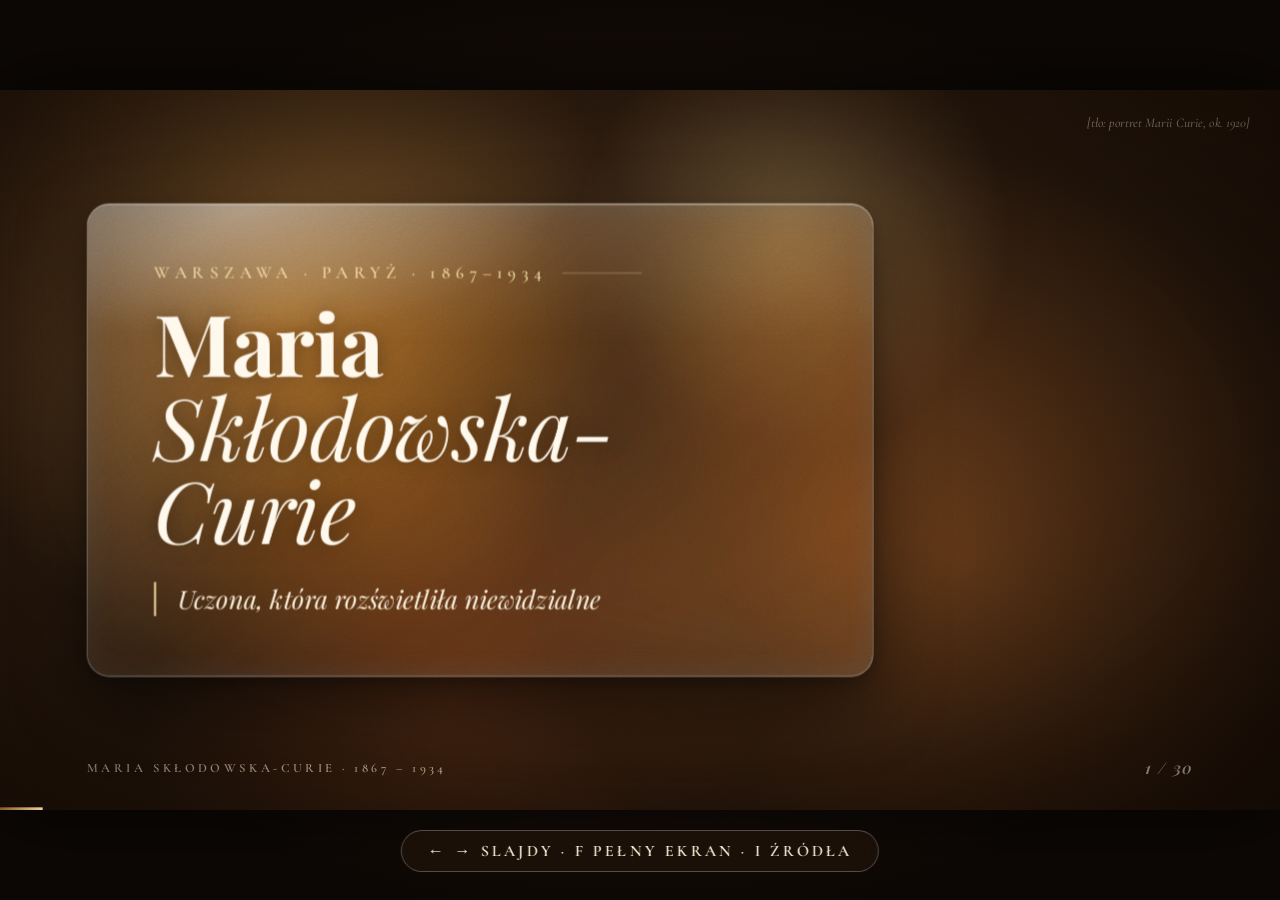
==== prezentacja-curie/index.html @ 9f30198e "Add Maria Skłodowska-Curie HTML presentation 30-slide 16:9 slideshow (archival sepia + liquid glass)" ====
<!doctype html>
<html lang="pl">
<head>
<meta charset="utf-8">
<meta name="viewport" content="width=device-width, initial-scale=1">
<title>Maria Skłodowska-Curie</title>
<link rel="stylesheet" href="fonts/fonts.css">
<style>
:root{
  --paper:#ecdfc2; --paper2:#e2cfa8; --ink:#33200f; --ink2:#5a3a1e; --sepia:#8a5a2b;
  --gold:#c99a4e; --gold-l:#ecd29b; --cream:#fbf3e2; --night:#140d07;
  --glow:#a9dcff;
  --serif-d:'Playfair Display', Georgia, 'Times New Roman', serif;
  --serif-t:'Cormorant Garamond', Garamond, Georgia, serif;
  --ease:cubic-bezier(.22,.7,.18,1);
}
*{box-sizing:border-box;margin:0;padding:0}
html,body{height:100%;background:var(--night);overflow:hidden;color:var(--ink)}
body{font-family:var(--serif-t);-webkit-font-smoothing:antialiased}

/* ---------- scena 16:9 ---------- */
#deck{position:fixed;inset:0;display:grid;place-items:center;background:
  radial-gradient(ellipse at center,#2a1b0f 0%,#0d0805 75%)}
#stage{position:absolute;left:50%;top:50%;width:1920px;height:1080px;transform-origin:0 0;overflow:hidden;
  background:#1a110a;box-shadow:0 0 120px rgba(0,0,0,.8)}

/* ---------- slajd + przejścia (efekt "wywoływania" zdjęcia) ---------- */
.slide{position:absolute;inset:0;opacity:0;visibility:hidden;
  transform:scale(1.035);filter:blur(10px) sepia(1) brightness(1.25) contrast(.85);
  transition:opacity 1.05s var(--ease),transform 1.6s var(--ease),filter 1.2s var(--ease),visibility 0s linear 1.2s}
.slide.active{opacity:1;visibility:visible;transform:none;filter:none;
  transition:opacity 1.05s var(--ease),transform 1.6s var(--ease),filter 1.2s var(--ease),visibility 0s}
.slide.before{transform:scale(.975)}
.rv{opacity:0;transform:translateY(22px);transition:opacity .9s var(--ease),transform 1.1s var(--ease)}
.slide.active .rv{opacity:1;transform:none;transition-delay:calc(.35s + var(--i,0) * .11s)}

/* ---------- papier (slajdy archiwalne) ---------- */
.paper{background:
  radial-gradient(ellipse 70% 55% at 30% 25%,rgba(255,250,235,.55),transparent 70%),
  radial-gradient(circle at 88% 82%,rgba(125,72,22,.20),transparent 22%),
  radial-gradient(circle at 92% 12%,rgba(125,72,22,.10),transparent 14%),
  radial-gradient(circle at 6% 88%,rgba(125,72,22,.14),transparent 18%),
  linear-gradient(170deg,var(--paper),var(--paper2))}
.paper::before{content:"";position:absolute;inset:0;pointer-events:none;
  background-image:url("data:image/svg+xml,%3Csvg xmlns='http://www.w3.org/2000/svg' width='400' height='400'%3E%3Cfilter id='f'%3E%3CfeTurbulence type='fractalNoise' baseFrequency='.012 .9' numOctaves='3' seed='7'/%3E%3CfeColorMatrix values='0 0 0 0 .35 0 0 0 0 .2 0 0 0 0 .08 0 0 0 .5 0'/%3E%3C/filter%3E%3Crect width='100%25' height='100%25' filter='url(%23f)'/%3E%3C/svg%3E");
  opacity:.35;mix-blend-mode:multiply}
.paper::after{content:"";position:absolute;inset:0;pointer-events:none;
  box-shadow:inset 0 0 260px rgba(80,42,10,.55),inset 0 0 60px rgba(80,42,10,.35)}

/* ---------- typografia ---------- */
.kicker{font:600 26px/1 var(--serif-t);letter-spacing:.32em;text-transform:uppercase;color:var(--sepia);
  display:flex;align-items:center;gap:22px;margin-bottom:28px}
.kicker::after{content:"";height:1px;width:120px;background:currentColor;opacity:.55}
h1{font:700 128px/.98 var(--serif-d);letter-spacing:-.01em}
h1 em{font-style:italic;font-weight:400}
h2{font:600 80px/1.04 var(--serif-d);letter-spacing:-.005em;margin-bottom:46px;color:var(--ink)}
h2 em{font-style:italic;font-weight:400;color:var(--ink2)}
ul.pts{list-style:none;display:flex;flex-direction:column;gap:26px}
ul.pts li{font:500 38px/1.28 var(--serif-t);padding-left:58px;position:relative;color:var(--ink)}
ul.pts li::before{content:"";position:absolute;left:6px;top:.52em;width:14px;height:14px;transform:rotate(45deg);
  border:2px solid var(--gold);background:rgba(201,154,78,.25)}
ul.pts li b{font-weight:700;color:var(--ink2)}
.quote{font:italic 400 40px/1.35 var(--serif-d);color:var(--ink2);border-left:3px solid var(--gold);padding-left:32px;margin-top:40px}
.quote small{display:block;font:600 22px/1.4 var(--serif-t);letter-spacing:.18em;text-transform:uppercase;font-style:normal;margin-top:14px;opacity:.75}
.year{position:absolute;right:70px;bottom:-60px;font:italic 700 360px/1 var(--serif-d);color:rgba(110,62,20,.075);pointer-events:none;letter-spacing:-.03em}

/* ---------- układy ---------- */
.content{position:absolute;inset:110px 130px 140px 130px;display:grid;grid-template-columns:1.08fr .92fr;gap:100px;align-items:center}
.content.rev{grid-template-columns:.92fr 1.08fr}
.content.rev>.txt{order:2}
.content.center{grid-template-columns:1fr;justify-items:center;text-align:center}
.txt{position:relative;z-index:2}

/* ---------- archiwalna fotografia ---------- */
.photo{position:relative;justify-self:center;width:100%;max-width:530px;rotate:var(--r,-2deg);z-index:1}
.photo.wide{max-width:800px}
.photo .mat{position:absolute;inset:-26px -26px -86px -26px;background:linear-gradient(160deg,#f4ead2,#e3d0a6);
  filter:url(#rough);box-shadow:0 30px 60px rgba(40,20,5,.45),0 6px 14px rgba(40,20,5,.3)}
.photo .mat::after{content:"";position:absolute;inset:0;box-shadow:inset 0 0 40px rgba(120,70,25,.45);
  background:radial-gradient(circle at 80% 90%,rgba(130,80,30,.25),transparent 25%),radial-gradient(circle at 12% 8%,rgba(130,80,30,.18),transparent 18%)}
.photo .media{position:relative;aspect-ratio:4/5;overflow:hidden;background:#3b2a1b;
  box-shadow:inset 0 0 0 1px rgba(40,20,5,.5)}
.photo.wide .media{aspect-ratio:16/10}
.photo .media::after{content:"";position:absolute;inset:0;pointer-events:none;z-index:3;
  box-shadow:inset 0 0 70px rgba(30,15,3,.65);
  background:radial-gradient(ellipse at center,transparent 55%,rgba(40,20,5,.35))}
.photo figcaption{position:absolute;left:0;right:0;bottom:-70px;text-align:center;
  font:italic 500 26px/1.2 var(--serif-t);color:#5a3a1e}
.photo figcaption small{display:block;font:500 15px/1.3 var(--serif-t);font-style:normal;letter-spacing:.08em;opacity:.7;margin-top:4px}
.photo .corner{position:absolute;width:62px;height:62px;z-index:4;background:linear-gradient(135deg,#2a1a0e 50%,transparent 50%);opacity:.92;filter:drop-shadow(1px 2px 2px rgba(0,0,0,.4))}
.photo .corner.tl{left:-14px;top:-14px}
.photo .corner.br{right:-14px;bottom:-14px;transform:rotate(180deg)}
.photo .tape{position:absolute;top:-44px;left:50%;width:170px;height:46px;transform:translateX(-50%) rotate(3deg);z-index:5;
  background:rgba(235,220,180,.55);box-shadow:0 2px 6px rgba(0,0,0,.15);backdrop-filter:blur(1px)}
img.pic,video.pic{width:100%;height:100%;object-fit:cover;display:block;filter:sepia(.75) contrast(1.06) brightness(.94) saturate(.9)}

/* ---------- placeholder ---------- */
.ph{position:absolute;inset:0;display:flex;flex-direction:column;align-items:center;justify-content:center;gap:22px;padding:40px;text-align:center;
  color:#e9d9b6;background:
  repeating-linear-gradient(45deg,rgba(255,240,210,.035) 0 2px,transparent 2px 14px),
  radial-gradient(ellipse at 50% 40%,#5b4129,#2d1e12 80%)}
.ph-ico{width:86px;height:86px;border:1.5px solid rgba(236,210,155,.6);border-radius:50%;display:grid;place-items:center;font:400 38px/1 var(--serif-d);color:var(--gold-l)}
.ph-txt{font:italic 500 30px/1.3 var(--serif-t);max-width:90%}
.ph-sub{font:600 14px/1 var(--serif-t);letter-spacing:.3em;text-transform:uppercase;opacity:.55}

/* ---------- odtwarzacz ---------- */
.playbtn{position:absolute;left:50%;top:50%;transform:translate(-50%,-50%);z-index:6;width:118px;height:118px;border-radius:50%;cursor:pointer;
  border:1.5px solid rgba(255,255,255,.55);background:rgba(255,245,225,.16);backdrop-filter:blur(10px) saturate(130%);-webkit-backdrop-filter:blur(10px) saturate(130%);
  box-shadow:0 12px 40px rgba(0,0,0,.4),inset 0 1px 0 rgba(255,255,255,.55);display:grid;place-items:center;transition:transform .4s var(--ease),opacity .4s}
.playbtn:hover{transform:translate(-50%,-50%) scale(1.07)}
.playbtn svg{width:42px;height:42px;margin-left:8px;fill:#fff8ea}
.playing .playbtn{opacity:0;pointer-events:none}
.vctl{position:absolute;right:16px;bottom:16px;z-index:6;display:flex;gap:10px;opacity:0;transition:opacity .4s}
.media:hover .vctl,.playing .vctl{opacity:1}
.vctl button{font:600 15px/1 var(--serif-t);letter-spacing:.12em;text-transform:uppercase;color:#fff8ea;padding:10px 16px;border-radius:30px;cursor:pointer;
  border:1px solid rgba(255,255,255,.4);background:rgba(30,18,8,.45);backdrop-filter:blur(8px);-webkit-backdrop-filter:blur(8px)}
.filmtag{position:absolute;left:16px;top:14px;z-index:6;font:600 14px/1 var(--serif-t);letter-spacing:.3em;color:rgba(255,245,225,.8);text-transform:uppercase}

/* ---------- slajdy szklane ---------- */
.glass-slide{background:#1b120a}
.bgimg{position:absolute;inset:0;overflow:hidden}
.bgimg img.pic{position:absolute;inset:-3%;width:106%;height:106%;filter:sepia(.85) brightness(.58) contrast(1.12) saturate(.85)}
.slide.active .bgimg img.pic{animation:kb 24s ease-out forwards}
@keyframes kb{from{transform:scale(1.02) translate(0,0)}to{transform:scale(1.12) translate(-1.5%,-1%)}}
.bgimg .ph{background:
  radial-gradient(circle at 22% 30%,rgba(214,150,70,.55),transparent 32%),
  radial-gradient(circle at 75% 65%,rgba(150,85,35,.6),transparent 38%),
  radial-gradient(circle at 62% 20%,rgba(240,200,130,.35),transparent 22%),
  radial-gradient(circle at 35% 85%,rgba(120,60,25,.55),transparent 30%),
  linear-gradient(135deg,#3b2615,#1a0f07)}
.bgimg .ph .ph-txt,.bgimg .ph .ph-ico,.bgimg .ph .ph-sub{display:none}
.bgimg .bgnote{position:absolute;right:46px;top:40px;font:italic 500 20px/1 var(--serif-t);color:rgba(255,240,215,.45);z-index:2}
.bgimg::after{content:"";position:absolute;inset:0;background:radial-gradient(ellipse at 50% 45%,transparent 30%,rgba(10,5,2,.7) 100%)}
.glass{position:relative;border-radius:34px;padding:70px 80px;color:var(--cream);
  background:linear-gradient(140deg,rgba(255,250,238,.20) 0%,rgba(255,238,210,.07) 45%,rgba(255,245,230,.12) 100%);
  backdrop-filter:blur(24px) saturate(150%) brightness(1.05);-webkit-backdrop-filter:blur(24px) saturate(150%) brightness(1.05);
  border:1px solid rgba(255,255,255,.38);
  box-shadow:0 40px 100px rgba(0,0,0,.5),0 8px 24px rgba(0,0,0,.25),inset 0 1px 0 rgba(255,255,255,.6),inset 0 -1px 0 rgba(255,255,255,.12),inset 0 0 50px rgba(255,240,215,.06);
  overflow:hidden}
.glass::before{content:"";position:absolute;inset:0;border-radius:inherit;pointer-events:none;
  background:radial-gradient(ellipse 60% 40% at 18% 0%,rgba(255,255,255,.32),transparent 70%),
             linear-gradient(180deg,rgba(255,255,255,.10),transparent 30%)}
.glass::after{content:"";position:absolute;top:-50%;bottom:-50%;width:30%;left:-60%;pointer-events:none;transform:rotate(18deg);
  background:linear-gradient(90deg,transparent,rgba(255,255,255,.16),transparent)}
.slide.active .glass::after{animation:sheen 2.4s .9s var(--ease) both}
@keyframes sheen{from{left:-60%}to{left:140%}}
.glass>*{position:relative;z-index:1}
.glass h1,.glass h2{color:#fff8ec;text-shadow:0 2px 30px rgba(0,0,0,.35)}
.glass h2 em{color:var(--gold-l)}
.glass .kicker{color:var(--gold-l)}
.glass ul.pts li{color:#fbf1de}
.glass ul.pts li b{color:var(--gold-l)}
.glass ul.pts li::before{border-color:var(--gold-l);background:rgba(236,210,155,.25)}
.glass .quote{color:#fbf1de;border-color:var(--gold-l)}
.glass-wrap{position:absolute;inset:110px 130px 140px 130px;display:flex;align-items:center;gap:70px}
.glass-wrap.center{justify-content:center}
.glass.media-glass{padding:18px;border-radius:30px;flex:0 0 760px}
.glass.media-glass .media{position:relative;aspect-ratio:16/10;border-radius:18px;overflow:hidden;background:#2b1c10}
.glass.media-glass .media .ph{border-radius:18px}

/* tabliczka pierwiastka */
.element{flex:0 0 330px;height:380px;border-radius:30px;display:flex;flex-direction:column;justify-content:space-between;padding:34px 38px;color:#fff8ec}
.element .z{font:600 40px/1 var(--serif-t)}
.element .sym{font:700 170px/1 var(--serif-d);letter-spacing:-.02em}
.element .nm{font:italic 500 38px/1 var(--serif-t)}
.element.ra .sym{color:#e9f6ff;text-shadow:0 0 30px rgba(169,220,255,.85),0 0 80px rgba(120,190,255,.55)}
.element.ra{box-shadow:0 40px 100px rgba(0,0,0,.5),0 0 90px rgba(140,200,255,.25),inset 0 1px 0 rgba(255,255,255,.6)}

/* statystyki (podsumowanie) */
.stats{display:flex;gap:30px;margin-top:50px;justify-content:center}
.stat{padding:30px 40px;border-radius:24px;min-width:260px;text-align:center}
.stat .n{font:700 74px/1 var(--serif-d);color:#fff8ec}
.stat .l{font:500 24px/1.2 var(--serif-t);letter-spacing:.06em;color:var(--gold-l);margin-top:10px}

/* stopka slajdu */
.foot{position:absolute;left:130px;right:130px;bottom:52px;display:flex;justify-content:space-between;align-items:center;z-index:5;
  font:600 19px/1 var(--serif-t);letter-spacing:.28em;text-transform:uppercase;color:rgba(70,40,15,.6)}
.glass-slide .foot{color:rgba(255,240,215,.6)}
.foot .num{font-family:var(--serif-d);letter-spacing:.1em;font-style:italic;text-transform:none;font-size:24px}

/* ---------- warstwy filmowe nad sceną ---------- */
.grain{position:absolute;inset:-60%;pointer-events:none;z-index:50;opacity:.16;mix-blend-mode:overlay;
  background-image:url("data:image/svg+xml,%3Csvg xmlns='http://www.w3.org/2000/svg' width='260' height='260'%3E%3Cfilter id='n'%3E%3CfeTurbulence type='fractalNoise' baseFrequency='.85' numOctaves='3' stitchTiles='stitch'/%3E%3CfeColorMatrix type='saturate' values='0'/%3E%3C/filter%3E%3Crect width='100%25' height='100%25' filter='url(%23n)'/%3E%3C/svg%3E");
  animation:grain .9s steps(6) infinite}
@keyframes grain{0%{transform:translate(0,0)}17%{transform:translate(-4%,3%)}33%{transform:translate(3%,-5%)}50%{transform:translate(-6%,-2%)}67%{transform:translate(5%,4%)}83%{transform:translate(-2%,6%)}100%{transform:translate(0,0)}}
.vignette{position:absolute;inset:0;pointer-events:none;z-index:51;
  background:radial-gradient(ellipse 85% 80% at 50% 50%,transparent 55%,rgba(25,12,3,.55) 100%);animation:flick 6s infinite}
@keyframes flick{0%,100%{opacity:1}47%{opacity:.93}48%{opacity:1}72%{opacity:.96}}
.scratch{position:absolute;top:0;bottom:0;width:1px;z-index:52;pointer-events:none;background:linear-gradient(transparent,rgba(255,245,220,.35),transparent);opacity:0}
.scratch.s1{left:23%;animation:scr 7s 1s infinite}
.scratch.s2{left:71%;animation:scr 9s 4s infinite}
@keyframes scr{0%,90%,100%{opacity:0;transform:translateX(0)}92%{opacity:.7}95%{opacity:.3;transform:translateX(14px)}97%{opacity:.6;transform:translateX(-6px)}}
.progress{position:absolute;left:0;bottom:0;height:4px;z-index:53;background:linear-gradient(90deg,var(--sepia),var(--gold-l));transition:width .9s var(--ease)}

/* ---------- interfejs ---------- */
#ui{position:fixed;right:22px;bottom:20px;z-index:100;display:flex;gap:10px;opacity:0;transition:opacity .5s}
#ui.show{opacity:1}
#ui button{width:48px;height:48px;border-radius:50%;cursor:pointer;color:#fff3dc;font:400 22px/1 var(--serif-d);
  border:1px solid rgba(255,255,255,.3);background:rgba(40,24,10,.45);backdrop-filter:blur(10px);-webkit-backdrop-filter:blur(10px)}
#ui button:hover{background:rgba(120,80,40,.55)}
#hint{position:fixed;left:50%;bottom:28px;transform:translateX(-50%);z-index:100;padding:12px 26px;border-radius:30px;
  font:600 16px/1 var(--serif-t);letter-spacing:.2em;text-transform:uppercase;color:#fff3dc;
  background:rgba(40,24,10,.5);border:1px solid rgba(255,255,255,.25);backdrop-filter:blur(10px);-webkit-backdrop-filter:blur(10px);transition:opacity 1s}
#credits{position:fixed;inset:0;z-index:200;display:none;place-items:center;background:rgba(10,6,3,.7);backdrop-filter:blur(6px)}
#credits.open{display:grid}
#credits .box{width:min(900px,92vw);max-height:84vh;overflow:auto;padding:44px 50px;border-radius:24px;background:var(--paper);color:var(--ink);box-shadow:0 30px 80px rgba(0,0,0,.6)}
#credits h3{font:600 40px/1.1 var(--serif-d);margin-bottom:8px}
#credits p{font:500 19px/1.4 var(--serif-t);margin-bottom:18px;color:var(--ink2)}
#credits li{font:500 18px/1.4 var(--serif-t);margin:0 0 10px 20px}
#credits li.miss{opacity:.6;font-style:italic}
#credits a{color:var(--sepia)}

@media (prefers-reduced-motion:reduce){
  .grain,.vignette,.scratch,.slide.active .bgimg img.pic{animation:none}
  .slide,.rv{transition-duration:.01s!important}
}
</style>
</head>
<body>

<!-- filtr "zniszczonych krawędzi" fotografii -->
<svg width="0" height="0" style="position:absolute" aria-hidden="true">
  <filter id="rough" x="-6%" y="-6%" width="112%" height="112%">
    <feTurbulence type="fractalNoise" baseFrequency=".035" numOctaves="4" seed="11" result="t"/>
    <feDisplacementMap in="SourceGraphic" in2="t" scale="16" xChannelSelector="R" yChannelSelector="G"/>
  </filter>
</svg>

<div id="deck"><div id="stage">

<!-- 1. TYTUŁ (szkło) -->
<section class="slide glass-slide" data-chapter="1867 – 1934">
  <div class="bgimg" data-id="portret_1920" data-desc="portret Marii Curie, ok. 1920"></div>
  <div class="glass-wrap">
    <div class="glass" style="max-width:1180px;padding:90px 100px">
      <div class="kicker">Warszawa · Paryż · 1867–1934</div>
      <h1>Maria<br><em>Skłodowska-Curie</em></h1>
      <p class="quote" style="font-size:38px;margin-top:46px">Uczona, która rozświetliła niewidzialne</p>
    </div>
  </div>
</section>

<!-- 2. KIM BYŁA (szkło) -->
<section class="slide glass-slide" data-chapter="Wprowadzenie">
  <div class="bgimg" data-id="portret_mlody" data-desc="Maria Curie, ok. 1903"></div>
  <div class="glass-wrap">
    <div class="glass" style="max-width:1150px">
      <div class="kicker">Wprowadzenie</div>
      <h2>Kim <em>była?</em></h2>
      <ul class="pts">
        <li>Fizyczka i chemiczka, <b>pionierka badań nad promieniotwórczością</b></li>
        <li>Odkryła dwa pierwiastki: <b>polon i rad</b></li>
        <li>Pierwsza kobieta z Nagrodą Nobla – i jedyna osoba nagrodzona w <b>dwóch różnych naukach ścisłych</b></li>
        <li>Polka z urodzenia i serca, Francuzka z wyboru</li>
      </ul>
    </div>
  </div>
</section>

<!-- 3. WARSZAWA POD ZABORAMI (film) -->
<section class="slide paper" data-chapter="Warszawa">
  <div class="year">1867</div>
  <div class="content">
    <div class="txt">
      <div class="kicker">Rozdział I · Warszawa</div>
      <h2>Warszawa <em>pod zaborami</em></h2>
      <ul class="pts">
        <li>Miasto w zaborze rosyjskim, tuż po klęsce <b>powstania styczniowego</b></li>
        <li>Rusyfikacja szkół: historia Polski i język polski pod zakazem</li>
        <li>Polskie lekcje odbywają się potajemnie – za ich wykrycie grożą surowe kary</li>
      </ul>
    </div>
    <figure class="photo wide" style="--r:1.5deg"><span class="mat"></span>
      <div class="media" data-id="film_warszawa_dawna" data-kind="video" data-desc="Warszawa przełomu XIX i XX wieku – ulice, dorożki, tramwaje konne"></div>
      <span class="corner tl"></span><span class="corner br"></span>
      <figcaption>Warszawa na dawnej taśmie filmowej</figcaption>
    </figure>
  </div>
</section>

<!-- 4. RODZINA -->
<section class="slide paper" data-chapter="Rodzina">
  <div class="content rev">
    <div class="txt">
      <div class="kicker">Dom przy ulicy Freta</div>
      <h2>Rodzina <em>Skłodowskich</em></h2>
      <ul class="pts">
        <li>Ojciec <b>Władysław</b> – nauczyciel matematyki i fizyki</li>
        <li>Matka <b>Bronisława z Boguskich</b> – przełożona pensji dla dziewcząt</li>
        <li>Pięcioro dzieci: Zofia, Józef, Bronisława, Helena i najmłodsza <b>Maria – „Mania”</b></li>
        <li>W domu: książki, przyrządy fizyczne i patriotyzm</li>
      </ul>
    </div>
    <figure class="photo" style="--r:-2.5deg"><span class="mat"></span>
      <div class="media" data-id="rodzina" data-desc="Władysław Skłodowski z córkami"></div>
      <span class="corner tl"></span><span class="corner br"></span>
      <figcaption>Władysław Skłodowski z córkami</figcaption>
    </figure>
  </div>
</section>

<!-- 5. DZIECIŃSTWO I STRATA -->
<section class="slide paper" data-chapter="Dzieciństwo">
  <div class="year">1878</div>
  <div class="content">
    <div class="txt">
      <div class="kicker">Lata dziecięce</div>
      <h2>Dzieciństwo <em>i strata</em></h2>
      <ul class="pts">
        <li><b>1876</b> – na tyfus umiera najstarsza siostra, Zofia</li>
        <li><b>1878</b> – matka umiera na gruźlicę; Maria ma zaledwie 10 lat</li>
        <li>Żałobę przeżywa w milczeniu – oparciem staje się dla niej nauka</li>
      </ul>
    </div>
    <figure class="photo" style="--r:2deg"><span class="mat"></span>
      <div class="media" data-id="matka" data-desc="Bronisława Skłodowska, matka Marii"></div>
      <span class="corner tl"></span><span class="corner br"></span>
      <figcaption>Bronisława Skłodowska z Boguskich</figcaption>
    </figure>
  </div>
</section>

<!-- 6. SZKOŁA -->
<section class="slide paper" data-chapter="Szkoła">
  <div class="year">1883</div>
  <div class="content rev">
    <div class="txt">
      <div class="kicker">Gimnazjum</div>
      <h2>Szkoła <em>i złoty medal</em></h2>
      <ul class="pts">
        <li>Najlepsza uczennica – mimo carskiego nadzoru i lekcji po rosyjsku</li>
        <li><b>1883</b> – kończy gimnazjum ze <b>złotym medalem</b>, mając 15 lat</li>
        <li>Dalej droga zamknięta: Uniwersytet Warszawski nie przyjmuje kobiet</li>
      </ul>
    </div>
    <figure class="photo" style="--r:-1.5deg"><span class="mat"></span><span class="tape"></span>
      <div class="media" data-id="maria_uczennica" data-desc="Maria Skłodowska jako uczennica"></div>
      <figcaption>Maria Skłodowska w latach szkolnych</figcaption>
    </figure>
  </div>
</section>

<!-- 7. UNIWERSYTET LATAJĄCY -->
<section class="slide paper" data-chapter="Uniwersytet Latający">
  <div class="content">
    <div class="txt">
      <div class="kicker">Tajne komplety</div>
      <h2>Uniwersytet <em>Latający</em></h2>
      <ul class="pts">
        <li>Nielegalne kursy w prywatnych mieszkaniach – <b>wciąż w innym miejscu</b></li>
        <li>Maria i Bronisława uczą się, a same uczą robotnice</li>
        <li>Duch pozytywizmu: praca u podstaw i wiara w naukę</li>
      </ul>
    </div>
    <figure class="photo wide" style="--r:1.8deg"><span class="mat"></span>
      <div class="media" data-id="warszawa_kamienice" data-desc="kamienice Starego Miasta w Warszawie, XIX w."></div>
      <span class="corner tl"></span><span class="corner br"></span>
      <figcaption>Stara Warszawa</figcaption>
    </figure>
  </div>
</section>

<!-- 8. GUWERNANTKA -->
<section class="slide paper" data-chapter="Szczuki">
  <div class="year">1886</div>
  <div class="content rev">
    <div class="txt">
      <div class="kicker">Lata 1886–1889</div>
      <h2>Praca <em>guwernantki</em></h2>
      <ul class="pts">
        <li>Guwernantka u Żorawskich w <b>Szczukach</b> pod Przasnyszem</li>
        <li>Nocami sama uczy się fizyki, chemii i matematyki</li>
        <li>Potajemnie uczy wiejskie dzieci czytać po polsku</li>
        <li>Miłość do Kazimierza Żorawskiego – jego rodzina nie zgadza się na ślub</li>
      </ul>
    </div>
    <figure class="photo" style="--r:2.2deg"><span class="mat"></span>
      <div class="media" data-id="szczuki" data-desc="dwór w Szczukach"></div>
      <span class="corner tl"></span><span class="corner br"></span>
      <figcaption>Dwór w Szczukach</figcaption>
    </figure>
  </div>
</section>

<!-- 9. SIOSTRZANY PAKT -->
<section class="slide paper" data-chapter="Bronisława">
  <div class="content">
    <div class="txt">
      <div class="kicker">Umowa sióstr</div>
      <h2>Siostrzany <em>pakt</em></h2>
      <ul class="pts">
        <li>Maria zarabia i opłaca studia medyczne <b>Bronisławy w Paryżu</b></li>
        <li>Potem Bronia pomoże jej – i dotrzymuje słowa</li>
        <li>Pierwsze doświadczenia w laboratorium <b>Muzeum Przemysłu i Rolnictwa</b> w Warszawie</li>
      </ul>
    </div>
    <figure class="photo" style="--r:-2deg"><span class="mat"></span>
      <div class="media" data-id="bronislawa" data-desc="Bronisława Dłuska, siostra Marii"></div>
      <span class="corner tl"></span><span class="corner br"></span>
      <figcaption>Bronisława Dłuska z Skłodowskich</figcaption>
    </figure>
  </div>
</section>

<!-- 10. PARYŻ 1891 (film) -->
<section class="slide paper" data-chapter="Paryż">
  <div class="year">1891</div>
  <div class="content rev">
    <div class="txt">
      <div class="kicker">Rozdział II · Paryż</div>
      <h2>Wyjazd <em>do Paryża</em></h2>
      <ul class="pts">
        <li><b>Listopad 1891</b> – 24-letnia Maria przyjeżdża do Paryża</li>
        <li>Zapisuje się na Sorbonę jako „Marie Sklodowska”</li>
        <li>Mieszka w zimnej mansardzie w Dzielnicy Łacińskiej, często o chlebie i herbacie</li>
      </ul>
    </div>
    <figure class="photo wide" style="--r:-1.4deg"><span class="mat"></span>
      <div class="media" data-id="film_paryz_lumiere" data-kind="video" data-desc="Paryż lat 90. XIX wieku – filmy braci Lumière"></div>
      <span class="corner tl"></span><span class="corner br"></span>
      <figcaption>Paryż oczami braci Lumière</figcaption>
    </figure>
  </div>
</section>

<!-- 11. SORBONA (film) -->
<section class="slide paper" data-chapter="Sorbona">
  <div class="content">
    <div class="txt">
      <div class="kicker">Wydział Nauk</div>
      <h2>Studia <em>na Sorbonie</em></h2>
      <ul class="pts">
        <li>Jedna z nielicznych kobiet na wydziale nauk ścisłych</li>
        <li><b>1893</b> – licencjat z fizyki, pierwsza na liście</li>
        <li><b>1894</b> – licencjat z matematyki, druga</li>
        <li>Naukę ułatwia jej <b>stypendium Aleksandrowiczów</b></li>
      </ul>
    </div>
    <figure class="photo wide" style="--r:1.6deg"><span class="mat"></span>
      <div class="media" data-id="film_paryz_1900" data-kind="video" data-desc="Paryż około 1900 roku – ulice, Wystawa Światowa"></div>
      <span class="corner tl"></span><span class="corner br"></span>
      <figcaption>Paryż na przełomie wieków</figcaption>
    </figure>
  </div>
</section>

<!-- 12. PIOTR CURIE -->
<section class="slide paper" data-chapter="Piotr">
  <div class="year">1894</div>
  <div class="content rev">
    <div class="txt">
      <div class="kicker">Spotkanie</div>
      <h2>Piotr <em>Curie</em></h2>
      <ul class="pts">
        <li>Poznają się wiosną 1894 – Maria szuka miejsca do badań nad magnetyzmem stali</li>
        <li>Piotr: fizyk, współodkrywca <b>piezoelektryczności</b></li>
      </ul>
      <p class="quote rv">„Byłoby rzeczą piękną przejść razem życie, zahipnotyzowani naszymi marzeniami”<small>z listu Piotra do Marii</small></p>
    </div>
    <figure class="photo" style="--r:-2deg"><span class="mat"></span>
      <div class="media" data-id="piotr" data-desc="portret Piotra Curie"></div>
      <span class="corner tl"></span><span class="corner br"></span>
      <figcaption>Piotr Curie (1859–1906)</figcaption>
    </figure>
  </div>
</section>

<!-- 13. ŚLUB -->
<section class="slide paper" data-chapter="Ślub">
  <div class="year">1895</div>
  <div class="content">
    <div class="txt">
      <div class="kicker">26 lipca 1895</div>
      <h2>Ślub <em>w Sceaux</em></h2>
      <ul class="pts">
        <li>Skromny ślub cywilny – bez obrączek i białej sukni</li>
        <li>Granatowa suknia posłuży potem jako strój do laboratorium</li>
        <li>Podróż poślubna <b>na rowerach</b> po Francji</li>
        <li><b>1897</b> – na świat przychodzi córka Irène</li>
      </ul>
    </div>
    <figure class="photo wide" style="--r:2deg"><span class="mat"></span>
      <div class="media" data-id="slub_rowery" data-desc="Maria i Piotr Curie z rowerami, 1895"></div>
      <span class="corner tl"></span><span class="corner br"></span>
      <figcaption>Maria i Piotr z rowerami</figcaption>
    </figure>
  </div>
</section>

<!-- 14. PROMIENIE -->
<section class="slide paper" data-chapter="Promienie">
  <div class="year">1896</div>
  <div class="content rev">
    <div class="txt">
      <div class="kicker">Rozdział III · Odkrycia</div>
      <h2>Tajemnicze <em>promienie</em></h2>
      <ul class="pts">
        <li><b>1895</b> Röntgen odkrywa promienie X, <b>1896</b> Becquerel – promieniowanie uranu</li>
        <li>Maria wybiera ten temat na doktorat</li>
        <li>Mierzy słabe prądy <b>elektrometrem braci Curie</b></li>
        <li>Wniosek: promieniowanie to właściwość samych atomów</li>
      </ul>
    </div>
    <figure class="photo" style="--r:-1.6deg"><span class="mat"></span>
      <div class="media" data-id="elektrometr" data-desc="elektrometr i kryształ piezoelektryczny Curie"></div>
      <span class="corner tl"></span><span class="corner br"></span>
      <figcaption>Aparatura pomiarowa Curie</figcaption>
    </figure>
  </div>
</section>

<!-- 15. SZOPA (film) -->
<section class="slide paper" data-chapter="Laboratorium">
  <div class="content">
    <div class="txt">
      <div class="kicker">Rue Lhomond, Paryż</div>
      <h2>Laboratorium <em>w szopie</em></h2>
      <ul class="pts">
        <li>Nieszczelna szopa przy Szkole Fizyki i Chemii Przemysłowej</li>
        <li>Zimą temperatura w środku spada do ok. 6°C</li>
        <li>Ręczna przeróbka ton <b>blendy smolistej</b> z Joachimsthalu</li>
      </ul>
      <p class="quote rv" style="font-size:32px">„Mieszałam wrzącą masę żelaznym prętem niemal mojego wzrostu”<small>Maria Curie, wspomnienia</small></p>
    </div>
    <figure class="photo wide" style="--r:1.4deg"><span class="mat"></span>
      <div class="media" data-id="film_laboratorium" data-kind="video" data-desc="dawne laboratorium chemiczne – praca przy aparaturze"></div>
      <span class="corner tl"></span><span class="corner br"></span>
      <figcaption>Dawne laboratorium chemiczne</figcaption>
    </figure>
  </div>
</section>

<!-- 16. POLON (szkło) -->
<section class="slide glass-slide" data-chapter="Polon">
  <div class="bgimg" data-id="laboratorium_curie" data-desc="Maria i Piotr Curie w laboratorium"></div>
  <div class="glass-wrap center">
    <div class="glass element"><span class="z">84</span><span class="sym">Po</span><span class="nm">polon</span></div>
    <div class="glass" style="max-width:1000px">
      <div class="kicker">Lipiec 1898</div>
      <h2>Odkrycie <em>polonu</em></h2>
      <ul class="pts">
        <li>Nowy pierwiastek, setki razy aktywniejszy od uranu</li>
        <li>Nazwany na cześć <b>zniewolonej Polski</b></li>
        <li>W tej samej pracy pada nowe słowo: <b>„radioaktywność”</b></li>
      </ul>
    </div>
  </div>
</section>

<!-- 17. RAD (szkło + film) -->
<section class="slide glass-slide" data-chapter="Rad">
  <div class="bgimg" data-id="laboratorium_curie" data-desc="Maria i Piotr Curie w laboratorium"></div>
  <div class="glass-wrap">
    <div class="glass" style="flex:1">
      <div class="kicker">26 grudnia 1898</div>
      <h2>Odkrycie <em>radu</em></h2>
      <ul class="pts">
        <li>Ogłoszone wraz z chemikiem Gustave’em Bémontem</li>
        <li>Nazwa od łacińskiego <b>radius – „promień”</b></li>
        <li>Rad świeci w ciemności nikłym, <b>błękitnawym blaskiem</b></li>
      </ul>
    </div>
    <div class="glass media-glass" style="flex-basis:740px">
      <div class="media" data-id="film_promieniotworczosc" data-kind="video" data-desc="świecenie radu / promieniotwórczość – archiwalny film naukowy"></div>
    </div>
  </div>
</section>

<!-- 18. IZOLACJA RADU I DOKTORAT -->
<section class="slide paper" data-chapter="Izolacja radu">
  <div class="year">1902</div>
  <div class="content rev">
    <div class="txt">
      <div class="kicker">Cztery lata pracy</div>
      <h2>Gram po <em>gramie</em></h2>
      <ul class="pts">
        <li><b>1902</b> – z kilku ton odpadów rudy uzyskuje <b>0,1 g chlorku radu</b></li>
        <li>Pierwsze wyznaczenie masy atomowej radu</li>
        <li><b>1903</b> – obrona doktoratu „Badania nad substancjami radioaktywnymi”</li>
        <li>Curie nie patentują metody – oddają ją światu</li>
      </ul>
    </div>
    <figure class="photo" style="--r:2deg"><span class="mat"></span>
      <div class="media" data-id="castaigne" data-desc="„Curie i rad” – ilustracja André Castaigne’a, 1904"></div>
      <span class="corner tl"></span><span class="corner br"></span>
      <figcaption>Piotr i Maria przy pracy – ilustracja z 1904 r.</figcaption>
    </figure>
  </div>
</section>

<!-- 19. NOBEL 1903 (szkło) -->
<section class="slide glass-slide" data-chapter="Nobel z fizyki">
  <div class="bgimg" data-id="portret_mlody" data-desc="Maria Curie, ok. 1903"></div>
  <div class="glass-wrap">
    <div class="glass" style="max-width:1150px">
      <div class="kicker">Sztokholm · 1903</div>
      <h2>Nagroda Nobla <em>z fizyki</em></h2>
      <ul class="pts">
        <li>Wspólnie z Henrim Becquerelem i Piotrem Curie</li>
        <li>Komitet chciał pominąć Marię – <b>Piotr upomniał się o nią</b></li>
        <li><b>Pierwsza kobieta</b> w historii z Nagrodą Nobla</li>
      </ul>
    </div>
    <div style="flex:1;align-self:flex-end;text-align:right;font:italic 700 260px/1 var(--serif-d);color:rgba(255,240,210,.18)" class="rv">1903</div>
  </div>
</section>

<!-- 20. CÓRKI -->
<section class="slide paper" data-chapter="Córki">
  <div class="content">
    <div class="txt">
      <div class="kicker">Rodzina Curie</div>
      <h2>Matka <em>dwóch córek</em></h2>
      <ul class="pts">
        <li><b>Irène</b> (ur. 1897) – przyszła laureatka Nobla z chemii</li>
        <li><b>Ève</b> (ur. 1904) – pisarka, autorka biografii matki</li>
        <li>Z przyjaciółmi-profesorami tworzy dla dzieci domową szkołę – „Kooperatywę”</li>
      </ul>
    </div>
    <figure class="photo" style="--r:-2.2deg"><span class="mat"></span>
      <div class="media" data-id="corki" data-desc="Maria Curie z córkami Irène i Ève"></div>
      <span class="corner tl"></span><span class="corner br"></span>
      <figcaption>Maria z Irène i Ève</figcaption>
    </figure>
  </div>
</section>

<!-- 21. 1906 -->
<section class="slide paper" data-chapter="1906">
  <div class="year">1906</div>
  <div class="content rev">
    <div class="txt">
      <div class="kicker">Tragedia i nowy początek</div>
      <h2>Rok <em>1906</em></h2>
      <ul class="pts">
        <li><b>19 kwietnia</b> – Piotr ginie pod kołami konnego wozu na rue Dauphine</li>
        <li>Maria prowadzi dziennik, pisząc w nim do zmarłego męża</li>
        <li>Przejmuje jego katedrę – <b>pierwsza kobieta wykładająca na Sorbonie</b></li>
      </ul>
    </div>
    <figure class="photo" style="--r:1.8deg"><span class="mat"></span>
      <div class="media" data-id="maria_1906" data-desc="Maria Curie w laboratorium, ok. 1906"></div>
      <span class="corner tl"></span><span class="corner br"></span>
      <figcaption>Maria Curie po śmierci Piotra</figcaption>
    </figure>
  </div>
</section>

<!-- 22. NOBEL 1911 (szkło) -->
<section class="slide glass-slide" data-chapter="Nobel z chemii">
  <div class="bgimg" data-id="portret_nobel" data-desc="Maria Curie – zdjęcie noblowskie, 1911"></div>
  <div class="glass-wrap" style="justify-content:flex-end">
    <div class="glass" style="max-width:1150px">
      <div class="kicker">Sztokholm · 1911</div>
      <h2>Drugi Nobel – <em>z chemii</em></h2>
      <ul class="pts">
        <li>Za odkrycie polonu i radu oraz wyodrębnienie radu</li>
        <li>Pierwsza osoba z <b>dwiema Nagrodami Nobla</b></li>
        <li>Odbiera ją mimo prasowej nagonki we Francji</li>
        <li><b>1910</b> – z André Debierne’em otrzymuje czysty rad metaliczny</li>
      </ul>
    </div>
  </div>
</section>

<!-- 23. INSTYTUT RADOWY (szkło + film) -->
<section class="slide glass-slide" data-chapter="Instytut Radowy">
  <div class="bgimg" data-id="instytut_paryz" data-desc="Instytut Radowy w Paryżu"></div>
  <div class="glass-wrap">
    <div class="glass media-glass">
      <div class="media" data-id="film_curie_archiwum" data-kind="video" data-desc="archiwalne nagranie Marii Curie – Instytut Radowy w Paryżu"></div>
    </div>
    <div class="glass" style="flex:1">
      <div class="kicker">Paryż · 1914</div>
      <h2>Instytut <em>Radowy</em></h2>
      <ul class="pts">
        <li>Laboratorium fizyki i chemii pod kierunkiem Marii</li>
        <li>Pracownia biologii – badania nad <b>leczeniem nowotworów</b></li>
        <li>Dziś: <b>Institut Curie</b></li>
      </ul>
    </div>
  </div>
</section>

<!-- 24. I WOJNA (film) -->
<section class="slide paper" data-chapter="I wojna światowa">
  <div class="year">1914</div>
  <div class="content">
    <div class="txt">
      <div class="kicker">Rozdział IV · Wojna</div>
      <h2>„Małe <em>Curie”</em></h2>
      <ul class="pts">
        <li>Tworzy ruchome stacje rentgenowskie – <b>petites Curies</b></li>
        <li>Sama prowadzi auto i obsługuje aparaturę, z 17-letnią Irène</li>
        <li>Ok. <b>20 ambulansów</b> i 200 stałych pracowni RTG</li>
        <li>Ponad <b>milion badań</b> rannych żołnierzy</li>
      </ul>
    </div>
    <figure class="photo wide" style="--r:-1.6deg"><span class="mat"></span>
      <div class="media" data-id="film_wojna" data-kind="video" data-desc="I wojna światowa – ambulanse i szpitale polowe"></div>
      <span class="corner tl"></span><span class="corner br"></span>
      <figcaption>Front zachodni, 1914–1918</figcaption>
    </figure>
  </div>
</section>

<!-- 25. RTG (film) -->
<section class="slide paper" data-chapter="Radiologia">
  <div class="content rev">
    <div class="txt">
      <div class="kicker">Nauka w służbie rannych</div>
      <h2>Szkoła <em>radiologów</em></h2>
      <ul class="pts">
        <li>Szkoli ok. <b>150 kobiet</b> na operatorki aparatów RTG</li>
        <li>Promienie X pozwalają lekarzom zlokalizować odłamki i kule</li>
        <li>Doświadczenia opisuje w książce <b>„La Radiologie et la guerre”</b> (1921)</li>
      </ul>
    </div>
    <figure class="photo wide" style="--r:1.5deg"><span class="mat"></span>
      <div class="media" data-id="film_rtg" data-kind="video" data-desc="dawny aparat rentgenowski w działaniu"></div>
      <span class="corner tl"></span><span class="corner br"></span>
      <figcaption>Wczesny aparat rentgenowski</figcaption>
    </figure>
  </div>
</section>

<!-- 26. AMERYKA (film) -->
<section class="slide paper" data-chapter="Ameryka">
  <div class="year">1921</div>
  <div class="content">
    <div class="txt">
      <div class="kicker">Stany Zjednoczone</div>
      <h2>Gram radu <em>z Ameryki</em></h2>
      <ul class="pts">
        <li>Dziennikarka <b>Marie Meloney</b> organizuje zbiórkę wśród Amerykanek</li>
        <li><b>20 maja 1921</b> prezydent Harding wręcza jej 1 gram radu</li>
        <li>Druga podróż (1929) – dar na instytut w Warszawie</li>
      </ul>
    </div>
    <figure class="photo wide" style="--r:-1.8deg"><span class="mat"></span>
      <div class="media" data-id="film_usa_1921" data-kind="video" data-desc="Maria Curie w USA, 1921 – kronika filmowa"></div>
      <span class="corner tl"></span><span class="corner br"></span>
      <figcaption>Kronika filmowa, 1921</figcaption>
    </figure>
  </div>
</section>

<!-- 27. WARSZAWA 1932 (film) -->
<section class="slide paper" data-chapter="Warszawa">
  <div class="year">1932</div>
  <div class="content rev">
    <div class="txt">
      <div class="kicker">Powrót do korzeni</div>
      <h2>Instytut Radowy <em>w Warszawie</em></h2>
      <ul class="pts">
        <li><b>1925</b> – kładzie kamień węgielny przy ul. Wawelskiej</li>
        <li><b>1932</b> – otwarcie; dyrektorką zostaje siostra Bronisława</li>
        <li>Dziś: Narodowy Instytut Onkologii im. Marii Skłodowskiej-Curie</li>
      </ul>
    </div>
    <figure class="photo wide" style="--r:1.6deg"><span class="mat"></span>
      <div class="media" data-id="film_warszawa_1930" data-kind="video" data-desc="Warszawa lat 30. XX wieku"></div>
      <span class="corner tl"></span><span class="corner br"></span>
      <figcaption>Warszawa międzywojenna</figcaption>
    </figure>
  </div>
</section>

<!-- 28. ŚMIERĆ I PANTEON -->
<section class="slide paper" data-chapter="1934 · 1995">
  <div class="year">1934</div>
  <div class="content">
    <div class="txt">
      <div class="kicker">4 lipca 1934</div>
      <h2>Ostatnie <em>lata</em></h2>
      <ul class="pts">
        <li>Umiera w sanatorium Sancellemoz we francuskich Alpach</li>
        <li>Przyczyna: <b>anemia aplastyczna</b> – skutek lat napromieniowania</li>
        <li><b>1995</b> – prochy Marii i Piotra spoczywają w <b>Panteonie</b></li>
        <li>Jej notatki są wciąż radioaktywne</li>
      </ul>
    </div>
    <figure class="photo" style="--r:-2deg"><span class="mat"></span>
      <div class="media" data-id="panteon" data-desc="Panteon w Paryżu"></div>
      <span class="corner tl"></span><span class="corner br"></span>
      <figcaption>Panteon w Paryżu</figcaption>
    </figure>
  </div>
</section>

<!-- 29. DZIEDZICTWO (szkło) -->
<section class="slide glass-slide" data-chapter="Dziedzictwo">
  <div class="bgimg" data-id="portret_1920" data-desc="portret Marii Curie, ok. 1920"></div>
  <div class="glass-wrap">
    <div class="glass" style="max-width:1240px">
      <div class="kicker">To, co pozostało</div>
      <h2>Dziedzictwo</h2>
      <ul class="pts">
        <li>Pierwiastek <b>kiur (Cm, 96)</b> i dawna jednostka aktywności – kiur</li>
        <li>Fundamenty radioterapii, medycyny nuklearnej i fizyki jądrowej</li>
        <li>Irène i Frédéric Joliot-Curie – <b>Nobel 1935</b></li>
        <li>Instytuty Curie w Paryżu i Warszawie leczą i badają do dziś</li>
      </ul>
    </div>
  </div>
</section>

<!-- 30. PODSUMOWANIE (szkło) -->
<section class="slide glass-slide" data-chapter="Podsumowanie">
  <div class="bgimg" data-id="laboratorium_curie" data-desc="Maria i Piotr Curie w laboratorium"></div>
  <div class="glass-wrap center" style="flex-direction:column;gap:0">
    <div class="glass" style="max-width:1380px;text-align:center;padding:76px 100px">
      <div class="kicker" style="justify-content:center">Podsumowanie</div>
      <p style="font:italic 400 58px/1.3 var(--serif-d);color:#fff8ec">„W życiu nie ma niczego, czego należy się bać. Należy to tylko zrozumieć.”</p>
      <p style="font:600 22px/1 var(--serif-t);letter-spacing:.3em;text-transform:uppercase;color:var(--gold-l);margin-top:28px">Maria Skłodowska-Curie</p>
    </div>
    <div class="stats">
      <div class="glass stat"><div class="n">2</div><div class="l">nowe pierwiastki</div></div>
      <div class="glass stat"><div class="n">2</div><div class="l">Nagrody Nobla</div></div>
      <div class="glass stat"><div class="n">1</div><div class="l">nowa dziedzina nauki</div></div>
    </div>
    <p class="rv" style="font:italic 500 34px/1 var(--serif-t);color:rgba(255,240,215,.75);margin-top:44px">Dziękuję za uwagę</p>
  </div>
</section>

  <div class="grain"></div><div class="vignette"></div>
  <div class="scratch s1"></div><div class="scratch s2"></div>
  <div class="progress"></div>
</div></div>

<div id="ui">
  <button id="bPrev" title="Poprzedni (←)">‹</button>
  <button id="bNext" title="Następny (→)">›</button>
  <button id="bFs" title="Pełny ekran (F)">⛶</button>
  <button id="bInfo" title="Źródła materiałów (I)">i</button>
</div>
<div id="hint">← → slajdy · F pełny ekran · I źródła</div>
<div id="credits"><div class="box">
  <h3>Źródła materiałów</h3>
  <p>Zdjęcia i filmy pochodzą z domeny publicznej lub wolnych licencji (Wikimedia Commons, Internet Archive). Lista generowana przez skrypt <code>pobierz_media.py</code>. Kliknij poza oknem lub naciśnij I, aby zamknąć.</p>
  <ul id="creditList"></ul>
</div></div>

<script>window.MEDIA = {};</script>
<script src="media/media.js"></script>
<script>
(function(){
  const stage = document.getElementById('stage');
  const slides = [...document.querySelectorAll('.slide')];
  const progress = document.querySelector('.progress');
  const MEDIA = window.MEDIA || {};
  let cur = 0;

  /* skalowanie 16:9 */
  function fit(){
    const s = Math.min(innerWidth/1920, innerHeight/1080);
    stage.style.transform = `scale(${s}) translate(-50%,-50%)`;
  }
  addEventListener('resize', fit); fit();

  /* stopki + kolejność animacji */
  slides.forEach((sl,i)=>{
    const f = document.createElement('div'); f.className='foot';
    f.innerHTML = `<span>Maria Skłodowska-Curie · ${sl.dataset.chapter||''}</span><span class="num">${i+1} / ${slides.length}</span>`;
    sl.appendChild(f);
    let k = 0;
    sl.querySelectorAll('.kicker, h1, h2, ul.pts li, .quote, .photo, .glass, .stat').forEach(el=>{
      if (el.closest('.stats') && !el.classList.contains('stat')) return;
      el.classList.add('rv'); el.style.setProperty('--i', k++);
    });
    sl.querySelectorAll('.rv:not([style*="--i"])').forEach(el=>el.style.setProperty('--i', k++));
  });

  /* media: najpierw media.js, potem nazwy konwencyjne, na końcu placeholder */
  function candidates(id, kind){
    const out = [];
    if (MEDIA[id] && MEDIA[id].file) out.push('media/' + MEDIA[id].file);
    const exts = kind === 'video' ? ['webm','mp4'] : ['jpg','jpeg','png','webp'];
    exts.forEach(e => out.push(`media/${id}.${e}`));
    return [...new Set(out)];
  }
  function placeholder(box, kind, desc){
    const word = kind === 'video' ? 'film' : 'zdjęcie';
    box.innerHTML = `<div class="ph"><div class="ph-ico">${kind==='video'?'▶':'❖'}</div>
      <div class="ph-txt">[tu ${word}: ${desc}]</div><div class="ph-sub">miejsce na materiał archiwalny</div></div>`;
  }
  function credit(box, id){
    const m = MEDIA[id]; if (!m) return;
    const cap = box.closest('.photo')?.querySelector('figcaption');
    if (cap && !cap.querySelector('small')) {
      const s = document.createElement('small');
      s.textContent = [m.author, m.license].filter(Boolean).join(' · ');
      cap.appendChild(s);
    }
  }
  function loadImg(box, id, desc, isBg){
    const list = candidates(id, 'img'); let n = 0;
    const img = new Image(); img.className = 'pic'; img.alt = desc;
    img.onload = () => { box.innerHTML=''; box.appendChild(img); if(!isBg) credit(box,id); };
    img.onerror = () => { n < list.length ? (img.src = list[n++]) : (placeholder(box,'img',desc), isBg && note(box,desc)); };
    placeholder(box, 'img', desc); if (isBg) note(box, desc);
    img.src = list[n++];
  }
  function note(box, desc){ const d=document.createElement('div'); d.className='bgnote'; d.textContent=`[tło: ${desc}]`; box.appendChild(d); }

  const playSvg = '<svg viewBox="0 0 24 24"><path d="M6 4l15 8-15 8z"/></svg>';
  function loadVideo(box, id, desc){
    const list = candidates(id, 'video'); let n = 0;
    placeholder(box, 'video', desc);
    const v = document.createElement('video');
    Object.assign(v, {muted:true, loop:true, playsInline:true, preload:'metadata'});
    v.className = 'pic';
    v.addEventListener('error', () => { n < list.length ? (v.src = list[n++]) : placeholder(box,'video',desc); }, true);
    v.addEventListener('loadedmetadata', () => {
      box.innerHTML = '';
      box.appendChild(v);
      box.insertAdjacentHTML('beforeend', `<span class="filmtag">▣ archiwum</span>
        <button class="playbtn" aria-label="Odtwórz">${playSvg}</button>
        <div class="vctl"><button data-a="pause">Pauza</button><button data-a="mute">Dźwięk: wył.</button></div>`);
      box.querySelector('.playbtn').onclick = e => { e.stopPropagation(); v.play(); };
      box.querySelector('[data-a=pause]').onclick = e => { e.stopPropagation(); v.paused ? v.play() : v.pause(); };
      const mb = box.querySelector('[data-a=mute]');
      mb.onclick = e => { e.stopPropagation(); v.muted = !v.muted; mb.textContent = 'Dźwięk: ' + (v.muted ? 'wył.' : 'wł.'); };
      v.onplay = () => { box.classList.add('playing'); box.querySelector('[data-a=pause]').textContent='Pauza'; };
      v.onpause = () => { box.classList.remove('playing'); };
      credit(box, id);
    }, {once:true});
    v.src = list[n++];
  }
  document.querySelectorAll('.media').forEach(b => {
    const {id, kind, desc} = b.dataset;
    kind === 'video' ? loadVideo(b, id, desc) : loadImg(b, id, desc, false);
  });
  document.querySelectorAll('.bgimg').forEach(b => loadImg(b, b.dataset.id, b.dataset.desc, true));

  /* nawigacja */
  function go(i){
    i = Math.max(0, Math.min(slides.length-1, i));
    slides.forEach((s,k)=>{ s.classList.toggle('active', k===i); s.classList.toggle('before', k<i); });
    if (i !== cur) slides[cur].querySelectorAll('video').forEach(v=>v.pause());
    cur = i;
    progress.style.width = ((i+1)/slides.length*100) + '%';
    history.replaceState(null, '', '#' + (i+1));
  }
  const next = () => go(cur+1), prev = () => go(cur-1);
  function fs(){ document.fullscreenElement ? document.exitFullscreen() : document.documentElement.requestFullscreen?.(); }
  const cr = document.getElementById('credits');
  function info(){
    const ul = document.getElementById('creditList'); ul.innerHTML='';
    const seen = new Set();
    document.querySelectorAll('[data-id]').forEach(el=>{
      const id = el.dataset.id; if (seen.has(id)) return; seen.add(id);
      const m = MEDIA[id], li = document.createElement('li');
      if (m) li.innerHTML = `<b>${m.title||id}</b> – ${m.author||'autor nieznany'} · ${m.license||''} · <a href="${m.source}" target="_blank" rel="noopener">źródło</a>`;
      else { li.className='miss'; li.textContent = `${el.dataset.desc} – brak pliku (placeholder)`; }
      ul.appendChild(li);
    });
    cr.classList.toggle('open');
  }
  cr.addEventListener('click', e => { if (e.target === cr) cr.classList.remove('open'); });

  addEventListener('keydown', e => {
    if (e.target.tagName === 'INPUT') return;
    switch(e.key){
      case 'ArrowRight': case 'ArrowDown': case 'PageDown': case ' ': case 'Enter': e.preventDefault(); next(); break;
      case 'ArrowLeft': case 'ArrowUp': case 'PageUp': case 'Backspace': e.preventDefault(); prev(); break;
      case 'Home': go(0); break;
      case 'End': go(slides.length-1); break;
      case 'f': case 'F': fs(); break;
      case 'i': case 'I': info(); break;
      case 'Escape': cr.classList.remove('open'); break;
    }
  });
  document.getElementById('bNext').onclick = next;
  document.getElementById('bPrev').onclick = prev;
  document.getElementById('bFs').onclick = fs;
  document.getElementById('bInfo').onclick = info;

  let tx = null;
  addEventListener('touchstart', e => tx = e.touches[0].clientX, {passive:true});
  addEventListener('touchend', e => { if (tx===null) return; const d = e.changedTouches[0].clientX - tx; if (Math.abs(d)>50) d<0?next():prev(); tx=null; });

  const ui = document.getElementById('ui'); let t;
  addEventListener('mousemove', () => { ui.classList.add('show'); clearTimeout(t); t = setTimeout(()=>ui.classList.remove('show'), 2200); });
  setTimeout(()=>document.getElementById('hint').style.opacity=0, 4500);

  go((parseInt(location.hash.slice(1))||1) - 1);
})();
</script>
</body>
</html>
---- prezentacja-curie/fonts/fonts.css ----
/* cormorant-garamond-latin-ext-400-normal */
@font-face {
  font-family: 'Cormorant Garamond';
  font-style: normal;
  font-display: swap;
  font-weight: 400;
  src: url(./cormorant-garamond-latin-ext-400-normal.woff2) format('woff2');
  unicode-range: U+0100-02AF,U+0304,U+0308,U+0329,U+1E00-1E9F,U+1EF2-1EFF,U+2020,U+20A0-20AB,U+20AD-20C0,U+2113,U+2C60-2C7F,U+A720-A7FF;
}
/* cormorant-garamond-latin-400-normal */
@font-face {
  font-family: 'Cormorant Garamond';
  font-style: normal;
  font-display: swap;
  font-weight: 400;
  src: url(./cormorant-garamond-latin-400-normal.woff2) format('woff2');
  unicode-range: U+0000-00FF,U+0131,U+0152-0153,U+02BB-02BC,U+02C6,U+02DA,U+02DC,U+0304,U+0308,U+0329,U+2000-206F,U+2074,U+20AC,U+2122,U+2191,U+2193,U+2212,U+2215,U+FEFF,U+FFFD;
}
/* cormorant-garamond-latin-ext-400-italic */
@font-face {
  font-family: 'Cormorant Garamond';
  font-style: italic;
  font-display: swap;
  font-weight: 400;
  src: url(./cormorant-garamond-latin-ext-400-italic.woff2) format('woff2');
  unicode-range: U+0100-02AF,U+0304,U+0308,U+0329,U+1E00-1E9F,U+1EF2-1EFF,U+2020,U+20A0-20AB,U+20AD-20C0,U+2113,U+2C60-2C7F,U+A720-A7FF;
}
/* cormorant-garamond-latin-400-italic */
@font-face {
  font-family: 'Cormorant Garamond';
  font-style: italic;
  font-display: swap;
  font-weight: 400;
  src: url(./cormorant-garamond-latin-400-italic.woff2) format('woff2');
  unicode-range: U+0000-00FF,U+0131,U+0152-0153,U+02BB-02BC,U+02C6,U+02DA,U+02DC,U+0304,U+0308,U+0329,U+2000-206F,U+2074,U+20AC,U+2122,U+2191,U+2193,U+2212,U+2215,U+FEFF,U+FFFD;
}
/* cormorant-garamond-latin-ext-500-normal */
@font-face {
  font-family: 'Cormorant Garamond';
  font-style: normal;
  font-display: swap;
  font-weight: 500;
  src: url(./cormorant-garamond-latin-ext-500-normal.woff2) format('woff2');
  unicode-range: U+0100-02AF,U+0304,U+0308,U+0329,U+1E00-1E9F,U+1EF2-1EFF,U+2020,U+20A0-20AB,U+20AD-20C0,U+2113,U+2C60-2C7F,U+A720-A7FF;
}
/* cormorant-garamond-latin-500-normal */
@font-face {
  font-family: 'Cormorant Garamond';
  font-style: normal;
  font-display: swap;
  font-weight: 500;
  src: url(./cormorant-garamond-latin-500-normal.woff2) format('woff2');
  unicode-range: U+0000-00FF,U+0131,U+0152-0153,U+02BB-02BC,U+02C6,U+02DA,U+02DC,U+0304,U+0308,U+0329,U+2000-206F,U+2074,U+20AC,U+2122,U+2191,U+2193,U+2212,U+2215,U+FEFF,U+FFFD;
}
/* cormorant-garamond-latin-ext-500-italic */
@font-face {
  font-family: 'Cormorant Garamond';
  font-style: italic;
  font-display: swap;
  font-weight: 500;
  src: url(./cormorant-garamond-latin-ext-500-italic.woff2) format('woff2');
  unicode-range: U+0100-02AF,U+0304,U+0308,U+0329,U+1E00-1E9F,U+1EF2-1EFF,U+2020,U+20A0-20AB,U+20AD-20C0,U+2113,U+2C60-2C7F,U+A720-A7FF;
}
/* cormorant-garamond-latin-500-italic */
@font-face {
  font-family: 'Cormorant Garamond';
  font-style: italic;
  font-display: swap;
  font-weight: 500;
  src: url(./cormorant-garamond-latin-500-italic.woff2) format('woff2');
  unicode-range: U+0000-00FF,U+0131,U+0152-0153,U+02BB-02BC,U+02C6,U+02DA,U+02DC,U+0304,U+0308,U+0329,U+2000-206F,U+2074,U+20AC,U+2122,U+2191,U+2193,U+2212,U+2215,U+FEFF,U+FFFD;
}
/* cormorant-garamond-latin-ext-600-normal */
@font-face {
  font-family: 'Cormorant Garamond';
  font-style: normal;
  font-display: swap;
  font-weight: 600;
  src: url(./cormorant-garamond-latin-ext-600-normal.woff2) format('woff2');
  unicode-range: U+0100-02AF,U+0304,U+0308,U+0329,U+1E00-1E9F,U+1EF2-1EFF,U+2020,U+20A0-20AB,U+20AD-20C0,U+2113,U+2C60-2C7F,U+A720-A7FF;
}
/* cormorant-garamond-latin-600-normal */
@font-face {
  font-family: 'Cormorant Garamond';
  font-style: normal;
  font-display: swap;
  font-weight: 600;
  src: url(./cormorant-garamond-latin-600-normal.woff2) format('woff2');
  unicode-range: U+0000-00FF,U+0131,U+0152-0153,U+02BB-02BC,U+02C6,U+02DA,U+02DC,U+0304,U+0308,U+0329,U+2000-206F,U+2074,U+20AC,U+2122,U+2191,U+2193,U+2212,U+2215,U+FEFF,U+FFFD;
}
/* cormorant-garamond-latin-ext-600-italic */
@font-face {
  font-family: 'Cormorant Garamond';
  font-style: italic;
  font-display: swap;
  font-weight: 600;
  src: url(./cormorant-garamond-latin-ext-600-italic.woff2) format('woff2');
  unicode-range: U+0100-02AF,U+0304,U+0308,U+0329,U+1E00-1E9F,U+1EF2-1EFF,U+2020,U+20A0-20AB,U+20AD-20C0,U+2113,U+2C60-2C7F,U+A720-A7FF;
}
/* cormorant-garamond-latin-600-italic */
@font-face {
  font-family: 'Cormorant Garamond';
  font-style: italic;
  font-display: swap;
  font-weight: 600;
  src: url(./cormorant-garamond-latin-600-italic.woff2) format('woff2');
  unicode-range: U+0000-00FF,U+0131,U+0152-0153,U+02BB-02BC,U+02C6,U+02DA,U+02DC,U+0304,U+0308,U+0329,U+2000-206F,U+2074,U+20AC,U+2122,U+2191,U+2193,U+2212,U+2215,U+FEFF,U+FFFD;
}
/* cormorant-garamond-latin-ext-700-normal */
@font-face {
  font-family: 'Cormorant Garamond';
  font-style: normal;
  font-display: swap;
  font-weight: 700;
  src: url(./cormorant-garamond-latin-ext-700-normal.woff2) format('woff2');
  unicode-range: U+0100-02AF,U+0304,U+0308,U+0329,U+1E00-1E9F,U+1EF2-1EFF,U+2020,U+20A0-20AB,U+20AD-20C0,U+2113,U+2C60-2C7F,U+A720-A7FF;
}
/* cormorant-garamond-latin-700-normal */
@font-face {
  font-family: 'Cormorant Garamond';
  font-style: normal;
  font-display: swap;
  font-weight: 700;
  src: url(./cormorant-garamond-latin-700-normal.woff2) format('woff2');
  unicode-range: U+0000-00FF,U+0131,U+0152-0153,U+02BB-02BC,U+02C6,U+02DA,U+02DC,U+0304,U+0308,U+0329,U+2000-206F,U+2074,U+20AC,U+2122,U+2191,U+2193,U+2212,U+2215,U+FEFF,U+FFFD;
}
/* cormorant-garamond-latin-ext-700-italic */
@font-face {
  font-family: 'Cormorant Garamond';
  font-style: italic;
  font-display: swap;
  font-weight: 700;
  src: url(./cormorant-garamond-latin-ext-700-italic.woff2) format('woff2');
  unicode-range: U+0100-02AF,U+0304,U+0308,U+0329,U+1E00-1E9F,U+1EF2-1EFF,U+2020,U+20A0-20AB,U+20AD-20C0,U+2113,U+2C60-2C7F,U+A720-A7FF;
}
/* cormorant-garamond-latin-700-italic */
@font-face {
  font-family: 'Cormorant Garamond';
  font-style: italic;
  font-display: swap;
  font-weight: 700;
  src: url(./cormorant-garamond-latin-700-italic.woff2) format('woff2');
  unicode-range: U+0000-00FF,U+0131,U+0152-0153,U+02BB-02BC,U+02C6,U+02DA,U+02DC,U+0304,U+0308,U+0329,U+2000-206F,U+2074,U+20AC,U+2122,U+2191,U+2193,U+2212,U+2215,U+FEFF,U+FFFD;
}
/* playfair-display-latin-ext-400-normal */
@font-face {
  font-family: 'Playfair Display';
  font-style: normal;
  font-display: swap;
  font-weight: 400;
  src: url(./playfair-display-latin-ext-400-normal.woff2) format('woff2');
  unicode-range: U+0100-02AF,U+0304,U+0308,U+0329,U+1E00-1E9F,U+1EF2-1EFF,U+2020,U+20A0-20AB,U+20AD-20C0,U+2113,U+2C60-2C7F,U+A720-A7FF;
}
/* playfair-display-latin-400-normal */
@font-face {
  font-family: 'Playfair Display';
  font-style: normal;
  font-display: swap;
  font-weight: 400;
  src: url(./playfair-display-latin-400-normal.woff2) format('woff2');
  unicode-range: U+0000-00FF,U+0131,U+0152-0153,U+02BB-02BC,U+02C6,U+02DA,U+02DC,U+0304,U+0308,U+0329,U+2000-206F,U+2074,U+20AC,U+2122,U+2191,U+2193,U+2212,U+2215,U+FEFF,U+FFFD;
}
/* playfair-display-latin-ext-400-italic */
@font-face {
  font-family: 'Playfair Display';
  font-style: italic;
  font-display: swap;
  font-weight: 400;
  src: url(./playfair-display-latin-ext-400-italic.woff2) format('woff2');
  unicode-range: U+0100-02AF,U+0304,U+0308,U+0329,U+1E00-1E9F,U+1EF2-1EFF,U+2020,U+20A0-20AB,U+20AD-20C0,U+2113,U+2C60-2C7F,U+A720-A7FF;
}
/* playfair-display-latin-400-italic */
@font-face {
  font-family: 'Playfair Display';
  font-style: italic;
  font-display: swap;
  font-weight: 400;
  src: url(./playfair-display-latin-400-italic.woff2) format('woff2');
  unicode-range: U+0000-00FF,U+0131,U+0152-0153,U+02BB-02BC,U+02C6,U+02DA,U+02DC,U+0304,U+0308,U+0329,U+2000-206F,U+2074,U+20AC,U+2122,U+2191,U+2193,U+2212,U+2215,U+FEFF,U+FFFD;
}
/* playfair-display-latin-ext-500-normal */
@font-face {
  font-family: 'Playfair Display';
  font-style: normal;
  font-display: swap;
  font-weight: 500;
  src: url(./playfair-display-latin-ext-500-normal.woff2) format('woff2');
  unicode-range: U+0100-02AF,U+0304,U+0308,U+0329,U+1E00-1E9F,U+1EF2-1EFF,U+2020,U+20A0-20AB,U+20AD-20C0,U+2113,U+2C60-2C7F,U+A720-A7FF;
}
/* playfair-display-latin-500-normal */
@font-face {
  font-family: 'Playfair Display';
  font-style: normal;
  font-display: swap;
  font-weight: 500;
  src: url(./playfair-display-latin-500-normal.woff2) format('woff2');
  unicode-range: U+0000-00FF,U+0131,U+0152-0153,U+02BB-02BC,U+02C6,U+02DA,U+02DC,U+0304,U+0308,U+0329,U+2000-206F,U+2074,U+20AC,U+2122,U+2191,U+2193,U+2212,U+2215,U+FEFF,U+FFFD;
}
/* playfair-display-latin-ext-500-italic */
@font-face {
  font-family: 'Playfair Display';
  font-style: italic;
  font-display: swap;
  font-weight: 500;
  src: url(./playfair-display-latin-ext-500-italic.woff2) format('woff2');
  unicode-range: U+0100-02AF,U+0304,U+0308,U+0329,U+1E00-1E9F,U+1EF2-1EFF,U+2020,U+20A0-20AB,U+20AD-20C0,U+2113,U+2C60-2C7F,U+A720-A7FF;
}
/* playfair-display-latin-500-italic */
@font-face {
  font-family: 'Playfair Display';
  font-style: italic;
  font-display: swap;
  font-weight: 500;
  src: url(./playfair-display-latin-500-italic.woff2) format('woff2');
  unicode-range: U+0000-00FF,U+0131,U+0152-0153,U+02BB-02BC,U+02C6,U+02DA,U+02DC,U+0304,U+0308,U+0329,U+2000-206F,U+2074,U+20AC,U+2122,U+2191,U+2193,U+2212,U+2215,U+FEFF,U+FFFD;
}
/* playfair-display-latin-ext-600-normal */
@font-face {
  font-family: 'Playfair Display';
  font-style: normal;
  font-display: swap;
  font-weight: 600;
  src: url(./playfair-display-latin-ext-600-normal.woff2) format('woff2');
  unicode-range: U+0100-02AF,U+0304,U+0308,U+0329,U+1E00-1E9F,U+1EF2-1EFF,U+2020,U+20A0-20AB,U+20AD-20C0,U+2113,U+2C60-2C7F,U+A720-A7FF;
}
/* playfair-display-latin-600-normal */
@font-face {
  font-family: 'Playfair Display';
  font-style: normal;
  font-display: swap;
  font-weight: 600;
  src: url(./playfair-display-latin-600-normal.woff2) format('woff2');
  unicode-range: U+0000-00FF,U+0131,U+0152-0153,U+02BB-02BC,U+02C6,U+02DA,U+02DC,U+0304,U+0308,U+0329,U+2000-206F,U+2074,U+20AC,U+2122,U+2191,U+2193,U+2212,U+2215,U+FEFF,U+FFFD;
}
/* playfair-display-latin-ext-600-italic */
@font-face {
  font-family: 'Playfair Display';
  font-style: italic;
  font-display: swap;
  font-weight: 600;
  src: url(./playfair-display-latin-ext-600-italic.woff2) format('woff2');
  unicode-range: U+0100-02AF,U+0304,U+0308,U+0329,U+1E00-1E9F,U+1EF2-1EFF,U+2020,U+20A0-20AB,U+20AD-20C0,U+2113,U+2C60-2C7F,U+A720-A7FF;
}
/* playfair-display-latin-600-italic */
@font-face {
  font-family: 'Playfair Display';
  font-style: italic;
  font-display: swap;
  font-weight: 600;
  src: url(./playfair-display-latin-600-italic.woff2) format('woff2');
  unicode-range: U+0000-00FF,U+0131,U+0152-0153,U+02BB-02BC,U+02C6,U+02DA,U+02DC,U+0304,U+0308,U+0329,U+2000-206F,U+2074,U+20AC,U+2122,U+2191,U+2193,U+2212,U+2215,U+FEFF,U+FFFD;
}
/* playfair-display-latin-ext-700-normal */
@font-face {
  font-family: 'Playfair Display';
  font-style: normal;
  font-display: swap;
  font-weight: 700;
  src: url(./playfair-display-latin-ext-700-normal.woff2) format('woff2');
  unicode-range: U+0100-02AF,U+0304,U+0308,U+0329,U+1E00-1E9F,U+1EF2-1EFF,U+2020,U+20A0-20AB,U+20AD-20C0,U+2113,U+2C60-2C7F,U+A720-A7FF;
}
/* playfair-display-latin-700-normal */
@font-face {
  font-family: 'Playfair Display';
  font-style: normal;
  font-display: swap;
  font-weight: 700;
  src: url(./playfair-display-latin-700-normal.woff2) format('woff2');
  unicode-range: U+0000-00FF,U+0131,U+0152-0153,U+02BB-02BC,U+02C6,U+02DA,U+02DC,U+0304,U+0308,U+0329,U+2000-206F,U+2074,U+20AC,U+2122,U+2191,U+2193,U+2212,U+2215,U+FEFF,U+FFFD;
}
/* playfair-display-latin-ext-700-italic */
@font-face {
  font-family: 'Playfair Display';
  font-style: italic;
  font-display: swap;
  font-weight: 700;
  src: url(./playfair-display-latin-ext-700-italic.woff2) format('woff2');
  unicode-range: U+0100-02AF,U+0304,U+0308,U+0329,U+1E00-1E9F,U+1EF2-1EFF,U+2020,U+20A0-20AB,U+20AD-20C0,U+2113,U+2C60-2C7F,U+A720-A7FF;
}
/* playfair-display-latin-700-italic */
@font-face {
  font-family: 'Playfair Display';
  font-style: italic;
  font-display: swap;
  font-weight: 700;
  src: url(./playfair-display-latin-700-italic.woff2) format('woff2');
  unicode-range: U+0000-00FF,U+0131,U+0152-0153,U+02BB-02BC,U+02C6,U+02DA,U+02DC,U+0304,U+0308,U+0329,U+2000-206F,U+2074,U+20AC,U+2122,U+2191,U+2193,U+2212,U+2215,U+FEFF,U+FFFD;
}
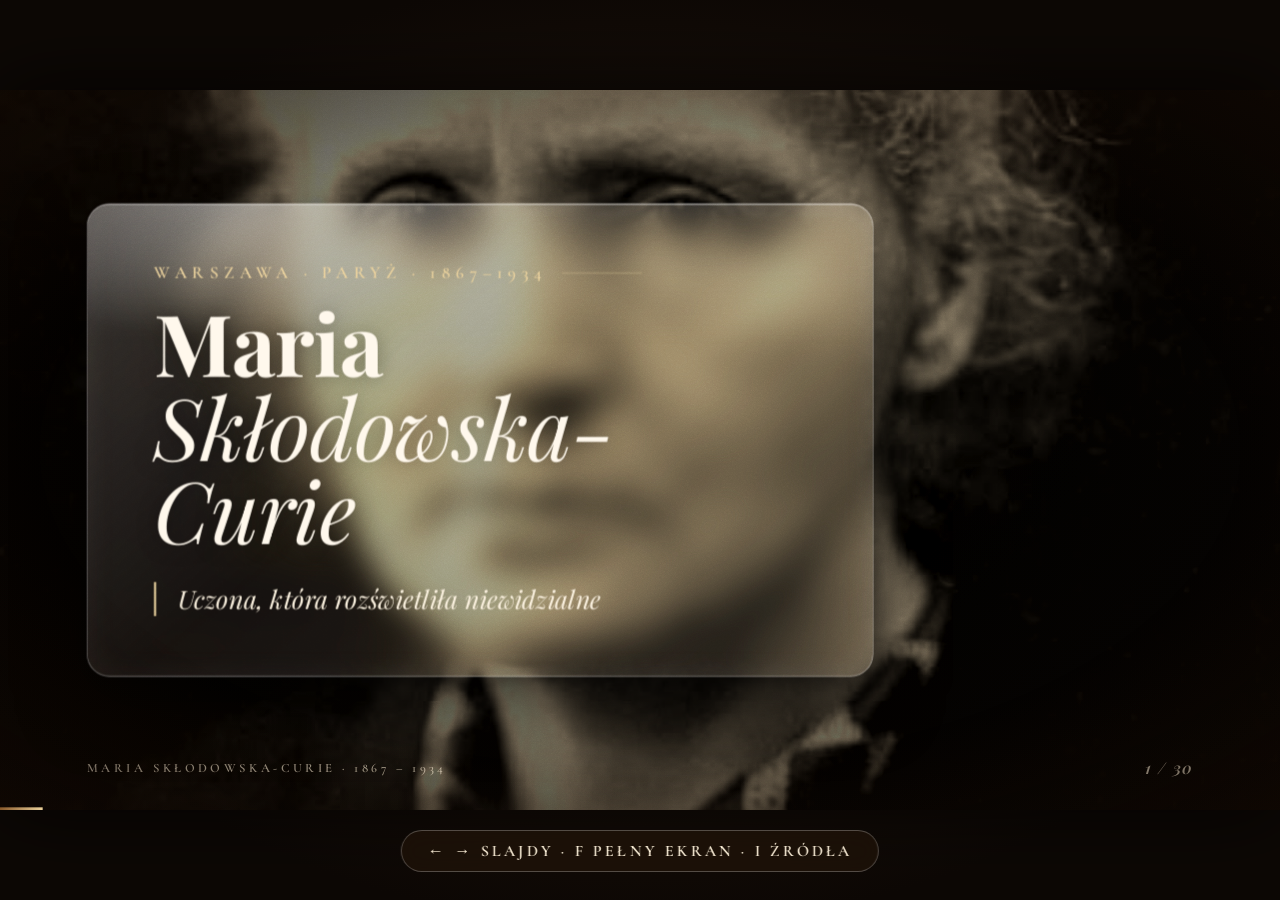
==== commit 4bd09343: "Add more verified Commons photos; crop mother cameo Co-Authored-By: Claude Opus 5.5 <noreply@anthrop" ====
--- a/prezentacja-curie/index.html
+++ b/prezentacja-curie/index.html
@@ -214,6 +214,303 @@
   .grain,.vignette,.scratch,.slide.active .bgimg img.pic{animation:none}
   .slide,.rv{transition-duration:.01s!important}
 }
+
+/* ================= WARIANTY UKŁADÓW ================= */
+.media{position:relative;overflow:hidden;background:#3b2a1b}
+.free{position:absolute;inset:0}
+.ttl{position:absolute;left:130px;top:96px;z-index:3}
+.ttl h2{margin-bottom:0}
+.ttl.c{left:0;right:0;text-align:center}
+.ttl.c .kicker{justify-content:center}
+.ttl.c .kicker::before{content:"";height:1px;width:120px;background:currentColor;opacity:.55}
+
+/* różne przejścia */
+.slide[data-tr=pan]{transform:translateX(7%);filter:blur(6px) sepia(1)}
+.slide[data-tr=pan].before{transform:translateX(-7%)}
+.slide[data-tr=zoom]{transform:scale(.86);filter:blur(4px) sepia(1) brightness(.6)}
+.slide[data-tr=zoom].before{transform:scale(1.18)}
+.slide[data-tr=iris]{clip-path:circle(0% at 50% 50%);filter:sepia(1) brightness(1.2);transform:none;
+  transition:clip-path 1.4s var(--ease),opacity 1s var(--ease),filter 1.4s var(--ease),visibility 0s linear 1.4s}
+.slide[data-tr=iris].active{clip-path:circle(80% at 50% 50%);filter:none;
+  transition:clip-path 1.4s var(--ease),opacity .6s var(--ease),filter 1.4s var(--ease),visibility 0s}
+.slide.active[data-tr]{transform:none;filter:none}
+
+/* numeracja rzymska */
+ul.pts.roman{counter-reset:r}
+ul.pts.roman li{padding-left:84px}
+ul.pts.roman li::before{counter-increment:r;content:counter(r,upper-roman);transform:none;border:none;background:none;width:auto;height:auto;top:.05em;
+  font:italic 600 40px/1 var(--serif-d);color:var(--gold)}
+
+/* naklejka-pieczęć na zdjęciu */
+.sticker{position:absolute;z-index:6;padding:14px 26px;border:3px double #8c2f1f;color:#8c2f1f;font:700 22px/1 var(--serif-t);letter-spacing:.25em;
+  text-transform:uppercase;rotate:-9deg;background:rgba(246,236,214,.75);mix-blend-mode:multiply}
+
+/* medalion (owal) */
+.cameo{position:relative;border-radius:50%;padding:11px;background:linear-gradient(160deg,#f6ecd4,#cfb37c);
+  box-shadow:0 18px 38px rgba(40,20,5,.42),inset 0 0 0 2px rgba(150,100,40,.5)}
+.cameo.gold{background:linear-gradient(160deg,#f6dc98,#a8742a);box-shadow:0 18px 38px rgba(40,20,5,.42),0 0 0 4px rgba(201,154,78,.35)}
+.cameo .media,.cameo .ini{width:100%;aspect-ratio:3/4;border-radius:50%}
+.cameo .media::after{content:"";position:absolute;inset:0;border-radius:50%;box-shadow:inset 0 0 40px rgba(30,15,3,.6);pointer-events:none;z-index:3}
+.cameo .ini{display:grid;place-items:center;background:radial-gradient(ellipse at 40% 35%,#6c4c2e,#2c1d10);color:var(--gold-l);font:italic 600 54px/1 var(--serif-d)}
+.cameo .ph{padding:16px}.cameo .ph-txt{font-size:17px}.cameo .ph-sub{display:none}.cameo .ph-ico{width:40px;height:40px;font-size:18px}
+.cname{text-align:center;font:600 27px/1.15 var(--serif-t);margin-top:14px;color:var(--ink)}
+.cname small{display:block;font:italic 500 21px/1.2 var(--serif-t);color:var(--ink2);margin-top:4px}
+.glass .cname{color:#fff8ec}.glass .cname small{color:var(--gold-l)}
+
+/* drzewo rodziny */
+.tree{position:absolute;left:0;right:0;top:250px;display:flex;flex-direction:column;align-items:center}
+.parents{display:flex;gap:260px;position:relative}
+.parents::before{content:"";position:absolute;left:120px;right:120px;top:130px;height:1px;background:var(--sepia)}
+.parents::after{content:"";position:absolute;left:50%;top:130px;height:136px;width:1px;background:var(--sepia)}
+.parents .cameo{width:200px}
+.kids{display:flex;gap:56px;position:relative;margin-top:60px;padding-top:56px}
+.kids::before{content:"";position:absolute;top:0;left:66px;right:66px;height:1px;background:var(--sepia)}
+.kid{position:relative;width:132px}
+.kid::before{content:"";position:absolute;top:-56px;left:50%;height:56px;width:1px;background:var(--sepia)}
+.kid .cname{font-size:24px}
+.parents.single::before{display:none}
+.parents.single::after{top:auto;bottom:-60px;height:60px}
+.cameo.wide .media{aspect-ratio:4/3}
+.cameo.mother img.pic{object-position:22% 45%;transform:scale(1.5);transform-origin:22% 45%}
+.tree-note{position:absolute;right:130px;top:120px;width:460px;font:italic 500 30px/1.35 var(--serif-t);color:var(--ink2);text-align:right}
+
+/* klepsydra */
+.klep{position:absolute;left:50%;top:50%;translate:-50% -52%;width:1240px;padding:64px 90px 58px;text-align:center;background:#f6eedb;
+  box-shadow:0 30px 70px rgba(40,20,5,.4),inset 0 0 0 12px #f6eedb,inset 0 0 0 16px #21160d,inset 0 0 0 22px #f6eedb,inset 0 0 0 23px #21160d}
+.klep::before{content:"";position:absolute;right:-6px;top:52px;width:260px;height:44px;background:#1d130b;rotate:38deg;transform-origin:center;box-shadow:0 6px 12px rgba(0,0,0,.3)}
+.klep h2{margin-bottom:34px}
+.klep .kicker{justify-content:center}
+.klep .kicker::before{content:"";height:1px;width:120px;background:currentColor;opacity:.55}
+.dates{display:flex;justify-content:center;gap:110px;align-items:flex-start}
+.dates .d{width:380px}
+.dates .y{font:700 108px/1 var(--serif-d);color:var(--ink)}
+.dates .n{font:italic 500 38px/1.2 var(--serif-t);color:var(--ink2);margin-top:8px}
+.dates .sep{width:1px;align-self:stretch;background:rgba(60,35,15,.35)}
+.klep p.end{margin-top:40px;font:500 32px/1.35 var(--serif-t);color:var(--ink)}
+.klep .cameo{width:150px;position:absolute;left:70px;top:-60px;rotate:-6deg}
+
+/* medal + świadectwo */
+.medal-wrap{position:absolute;left:190px;top:250px;width:420px;display:flex;flex-direction:column;align-items:center}
+.ribbon{width:170px;height:190px;margin-bottom:-30px;background:linear-gradient(90deg,#6b3c1c 0 30%,#efe2c2 30% 70%,#6b3c1c 70%);
+  clip-path:polygon(0 0,100% 0,100% 100%,50% 82%,0 100%);box-shadow:0 8px 16px rgba(0,0,0,.3)}
+.medal{width:380px;height:380px;border-radius:50%;position:relative;display:grid;place-items:center;text-align:center;
+  background:radial-gradient(circle at 34% 28%,#fff4cc 0%,#e8c26a 28%,#b07c2e 62%,#6b4414 100%);
+  box-shadow:0 30px 60px rgba(40,20,5,.5),inset 0 -10px 30px rgba(80,45,10,.5),inset 0 10px 25px rgba(255,245,210,.6)}
+.medal::before{content:"";position:absolute;inset:26px;border-radius:50%;border:3px dashed rgba(95,60,15,.55)}
+.medal .y{font:700 96px/1 var(--serif-d);color:#5a3810;text-shadow:0 2px 0 rgba(255,240,200,.6)}
+.medal .t{font:600 22px/1.2 var(--serif-t);letter-spacing:.3em;color:#5a3810;text-transform:uppercase;margin-top:6px}
+.doc{position:absolute;right:150px;top:200px;width:940px;padding:64px 74px 70px;background:#f8f0de;rotate:1.2deg;
+  box-shadow:0 26px 60px rgba(40,20,5,.38);outline:2px solid rgba(120,80,30,.4);outline-offset:-20px}
+.doc h2{font-size:66px;margin-bottom:30px}
+.doc .row{display:flex;justify-content:space-between;gap:30px;padding:16px 0;border-bottom:1px dotted rgba(90,58,30,.5);font:500 34px/1.2 var(--serif-t)}
+.doc .row span:first-child{font:600 21px/2 var(--serif-t);letter-spacing:.25em;text-transform:uppercase;color:var(--sepia)}
+.doc .row b{font-weight:700}
+.doc .stamp{position:absolute;right:-40px;bottom:-34px}
+
+/* przypięte notatki */
+.note{position:absolute;width:470px;padding:40px 40px 34px;background:#f8f0dc;font:500 33px/1.3 var(--serif-t);color:var(--ink);rotate:var(--r,0deg);
+  box-shadow:0 16px 34px rgba(40,20,5,.38)}
+.note::before{content:"";position:absolute;left:50%;top:-12px;width:28px;height:28px;border-radius:50%;translate:-50% 0;
+  background:radial-gradient(circle at 35% 30%,#d77a60,#8c2f1f 60%,#4e130a);box-shadow:0 4px 6px rgba(0,0,0,.4)}
+.note b{color:var(--ink2)}
+
+/* list */
+.letter{position:absolute;left:130px;top:250px;width:1060px;padding:56px 80px 60px 150px;rotate:-1deg;
+  background:repeating-linear-gradient(transparent 0 57px,rgba(90,110,140,.22) 57px 58px),#f8f0dc;background-position:0 38px;
+  box-shadow:0 26px 60px rgba(40,20,5,.38);font:italic 500 35px/58px var(--serif-t);color:#2c2a4a}
+.letter::before{content:"";position:absolute;left:110px;top:0;bottom:0;width:2px;background:rgba(170,60,50,.35)}
+.letter .place{text-align:right;font-size:30px;color:#4a4060}
+.letter p{margin:0}
+.letter .sign{text-align:right;font-size:40px;margin-top:10px}
+
+/* pakt sióstr */
+.pact{position:absolute;left:0;right:0;top:290px;display:flex;justify-content:center;align-items:center;gap:90px}
+.pact .cameo{width:230px}
+.seal{width:150px;height:150px;border-radius:50%;display:grid;place-items:center;
+  background:radial-gradient(circle at 34% 28%,#c25a48,#7d2117 58%,#4a0f08);color:rgba(255,215,195,.85);font:italic 600 46px/1 var(--serif-d);
+  box-shadow:0 12px 26px rgba(0,0,0,.4),inset 0 0 0 10px rgba(0,0,0,.12)}
+.pact .arrow{font:400 60px/1 var(--serif-d);color:var(--sepia)}
+.steps{position:absolute;left:130px;right:130px;bottom:150px;display:grid;grid-template-columns:repeat(3,1fr);gap:40px}
+.step{padding:28px 34px;border-top:2px solid var(--gold);font:500 30px/1.3 var(--serif-t)}
+.step i{display:block;font:italic 700 46px/1 var(--serif-d);color:var(--gold);margin-bottom:10px}
+
+/* pocztówka */
+.postcard{position:absolute;left:50%;top:54%;translate:-50% -50%;width:1560px;padding:40px;background:#f6ecd6;rotate:-1deg;
+  display:grid;grid-template-columns:1.2fr 1fr;gap:56px;box-shadow:0 30px 70px rgba(40,20,5,.45)}
+.postcard .media{aspect-ratio:16/10}
+.postcard .side{position:relative;padding:30px 20px 10px 56px;border-left:1px solid rgba(90,58,30,.4)}
+.postcard .side h2{font-size:66px;margin-bottom:30px}
+.postcard .lines li{font:italic 500 32px/1.3 var(--serif-t);padding:12px 0;border-bottom:1px solid rgba(90,58,30,.3);list-style:none}
+.pstamp{position:absolute;right:6px;top:0;width:130px;height:156px;background:linear-gradient(160deg,#c8a066,#8d6233);outline:7px dotted #f6ecd6;outline-offset:-4px;
+  display:grid;place-items:center;color:#fff3dc;font:italic 700 30px/1 var(--serif-d);text-align:center}
+.pstamp small{display:block;font:600 14px/1.2 var(--serif-t);letter-spacing:.2em;margin-top:6px}
+.postmark{position:absolute;right:90px;top:70px;width:170px;height:170px;border-radius:50%;border:3px solid rgba(50,35,25,.55);display:grid;place-items:center;
+  font:700 19px/1.3 var(--serif-t);letter-spacing:.2em;color:rgba(50,35,25,.65);text-align:center;rotate:-14deg}
+.postcard .kicker{margin-top:150px}
+
+/* taśma filmowa */
+.filmstrip{position:relative;background:#120b06;padding:40px 30px;box-shadow:0 30px 60px rgba(0,0,0,.5);rotate:var(--r,1deg)}
+.filmstrip::before,.filmstrip::after{content:"";position:absolute;left:14px;right:14px;height:16px;
+  background:repeating-linear-gradient(90deg,transparent 0 12px,#e6d7b6 12px 34px,transparent 34px 46px);border-radius:3px;opacity:.85}
+.filmstrip::before{top:12px}.filmstrip::after{bottom:12px}
+.filmstrip .media{aspect-ratio:16/10}
+
+/* tablice wyników */
+.plaques{display:flex;gap:34px;margin-top:20px}
+.plaque{flex:1;padding:30px 34px 30px;background:linear-gradient(160deg,#f6ecd4,#e3cfa3);border:2px solid rgba(160,110,50,.6);outline:1px solid rgba(160,110,50,.5);outline-offset:-10px;
+  box-shadow:0 16px 30px rgba(40,20,5,.25)}
+.plaque .n{font:italic 700 120px/1 var(--serif-d);color:var(--gold)}
+.plaque .w{font:600 34px/1.2 var(--serif-d);color:var(--ink);margin-top:6px}
+.plaque .y{font:500 26px/1.2 var(--serif-t);color:var(--ink2);letter-spacing:.1em}
+.small-note{font:italic 500 29px/1.35 var(--serif-t);color:var(--ink2);margin-top:34px}
+
+/* dwa portrety naprzeciw */
+.facing{position:absolute;left:0;right:0;top:250px;display:flex;justify-content:center;align-items:center;gap:70px}
+.facing .photo{width:400px;max-width:400px}
+.facing .mid{width:620px;text-align:center}
+.facing .mid .quote{border:none;padding:0;margin:0 0 34px;font-size:42px}
+.facing .mid p{font:500 30px/1.35 var(--serif-t);color:var(--ink)}
+.amp{font:italic 400 140px/1 var(--serif-d);color:var(--gold);opacity:.7;margin-bottom:10px}
+
+/* wstęga + etykiety */
+.hero-photo{position:absolute;left:50%;top:230px;translate:-50% 0;width:1080px;max-width:1080px}
+.banner{position:absolute;left:50%;bottom:-46px;translate:-50% 0;z-index:6;padding:18px 90px;white-space:nowrap;background:#6b3f1d;color:#fbf1de;
+  font:italic 500 40px/1 var(--serif-d);clip-path:polygon(0 0,100% 0,96% 50%,100% 100%,0 100%,4% 50%);box-shadow:0 10px 20px rgba(0,0,0,.35)}
+.chips{position:absolute;left:0;right:0;bottom:120px;display:flex;justify-content:center;gap:26px}
+.chip{padding:14px 30px;border:1.5px solid var(--sepia);border-radius:40px;font:500 29px/1 var(--serif-t);color:var(--ink);background:rgba(248,240,222,.55)}
+.chip b{color:var(--sepia)}
+.side-l{position:absolute;left:130px;top:96px;width:360px}
+.side-r{position:absolute;right:130px;top:330px;width:330px;text-align:right}
+
+/* oś czasu pozioma */
+.tl{position:absolute;left:130px;right:130px;top:520px;display:grid;grid-template-columns:repeat(4,1fr);gap:40px}
+.tl::before{content:"";position:absolute;left:0;right:0;top:20px;height:2px;background:linear-gradient(90deg,var(--sepia),var(--gold))}
+.tl-item{position:relative;padding-top:66px}
+.tl-item::before{content:"";position:absolute;left:0;top:8px;width:26px;height:26px;border-radius:50%;background:var(--paper);border:3px solid var(--gold)}
+.tl-item.hl::before{background:var(--gold);box-shadow:0 0 0 8px rgba(201,154,78,.25)}
+.tl-item .y{font:700 66px/1 var(--serif-d);color:var(--ink)}
+.tl-item p{font:500 30px/1.3 var(--serif-t);color:var(--ink);margin-top:14px}
+.tl-item p b{color:var(--ink2)}
+
+/* fakty liczbowe */
+.facts{display:flex;gap:30px;margin-top:40px}
+.fact{flex:1;border-left:3px solid var(--gold);padding:6px 0 6px 24px}
+.fact .n{font:700 64px/1 var(--serif-d);color:var(--ink)}
+.fact .l{font:500 25px/1.25 var(--serif-t);color:var(--ink2);margin-top:8px}
+
+/* infografika: tony → gram */
+.infog{position:absolute;left:130px;right:130px;top:300px;display:flex;align-items:flex-end;gap:40px}
+.pile{width:520px;height:250px;border-radius:50% 50% 8px 8px/100% 100% 8px 8px;
+  background:radial-gradient(circle at 30% 30%,#6b5b4a,#3a2c20 60%,#231910),#333;box-shadow:0 20px 40px rgba(40,20,5,.4);position:relative}
+.pile::after{content:"";position:absolute;inset:0;border-radius:inherit;opacity:.5;mix-blend-mode:overlay;
+  background-image:url("data:image/svg+xml,%3Csvg xmlns='http://www.w3.org/2000/svg' width='120' height='120'%3E%3Cfilter id='n'%3E%3CfeTurbulence baseFrequency='.6' numOctaves='2'/%3E%3C/filter%3E%3Crect width='100%25' height='100%25' filter='url(%23n)'/%3E%3C/svg%3E")}
+.ig-col{display:flex;flex-direction:column;align-items:center;text-align:center}
+.ig-l{font:700 60px/1 var(--serif-d);color:var(--ink);margin-top:26px}
+.ig-s{font:italic 500 28px/1.2 var(--serif-t);color:var(--ink2);margin-top:8px}
+.ig-arrow{flex:1;height:250px;display:flex;flex-direction:column;justify-content:center;align-items:center;gap:16px;
+  font:italic 500 30px/1.2 var(--serif-t);color:var(--ink2);text-align:center}
+.ig-arrow .ln{width:100%;height:2px;background:linear-gradient(90deg,rgba(138,90,43,.2),var(--sepia));position:relative}
+.ig-arrow .ln::after{content:"";position:absolute;right:-2px;top:-9px;border:10px solid transparent;border-left:18px solid var(--sepia)}
+.vial{width:84px;height:240px;border:3px solid rgba(80,60,40,.65);border-top:none;border-radius:0 0 42px 42px;position:relative;
+  background:linear-gradient(180deg,rgba(255,255,255,.25),rgba(255,255,255,.05) 74%,rgba(169,220,255,.95) 74%);
+  box-shadow:0 0 70px rgba(140,200,255,.65),inset 0 0 20px rgba(255,255,255,.3)}
+.vial::before{content:"";position:absolute;left:-12px;right:-12px;top:-6px;height:8px;border-radius:4px;background:rgba(80,60,40,.65)}
+.ig-bottom{position:absolute;left:130px;right:130px;bottom:140px;display:grid;grid-template-columns:repeat(3,1fr);gap:40px}
+.ig-bottom div{font:500 29px/1.3 var(--serif-t);padding-top:18px;border-top:1px solid rgba(90,58,30,.4)}
+.ig-bottom b{color:var(--ink2)}
+
+/* laureaci */
+.laur{display:flex;gap:30px;margin-top:40px}
+.lcard{flex:1;padding:34px 30px;border-radius:24px;text-align:center}
+.lcard .s{font:700 76px/1 var(--serif-d);color:#fff8ec}
+.lcard .nm{font:600 30px/1.2 var(--serif-t);color:#fff8ec;margin-top:12px}
+.lcard .r{font:italic 500 23px/1.2 var(--serif-t);color:var(--gold-l);margin-top:6px}
+.lcard.hl{box-shadow:0 40px 100px rgba(0,0,0,.5),0 0 0 2px rgba(236,210,155,.7),inset 0 1px 0 rgba(255,255,255,.6)}
+
+/* dyptyk */
+.half-dark{position:absolute;left:0;top:0;bottom:0;width:50%;background:linear-gradient(170deg,#2d1d11,#160e07);box-shadow:inset -40px 0 80px rgba(0,0,0,.4)}
+.half{position:absolute;top:250px;width:620px}
+.half.l{left:130px;color:#f3e6cc}
+.half.r{right:130px;text-align:right}
+.half .dt{font:700 92px/1 var(--serif-d)}
+.half .lb{font:600 22px/1 var(--serif-t);letter-spacing:.32em;text-transform:uppercase;margin:16px 0 26px;opacity:.75}
+.half p{font:500 34px/1.35 var(--serif-t)}
+.half.l .dt{color:#f3e6cc}.half.r .dt{color:var(--ink)}
+.dip-photo{position:absolute;left:50%;top:330px;translate:-50% 0;width:380px;max-width:380px}
+.dip-ttl{position:absolute;left:0;right:0;top:96px;text-align:center}
+.dip-ttl h2{display:inline-block;background:linear-gradient(90deg,#f3e6cc 50%,var(--ink) 50%);-webkit-background-clip:text;background-clip:text;color:transparent}
+.dip-ttl .kicker{justify-content:center;background:none}
+
+/* porównanie */
+.cmp{display:grid;grid-template-columns:1fr 1px 1fr;gap:56px;margin:10px 0 36px}
+.cmp .sep{background:rgba(255,255,255,.35)}
+.cmp .y{font:700 100px/1 var(--serif-d);color:#fff8ec}
+.cmp .f{font:italic 500 42px/1.1 var(--serif-d);color:var(--gold-l);margin-top:8px}
+.cmp p{font:500 28px/1.3 var(--serif-t);color:#fbf1de;margin-top:14px}
+
+/* duże liczby */
+.bigstats{position:absolute;left:130px;right:130px;bottom:140px;display:grid;grid-template-columns:repeat(3,1fr);gap:40px}
+.bigstat{border-top:2px solid var(--ink);padding-top:18px}
+.bigstat .n{font:700 112px/1 var(--serif-d);color:var(--ink);letter-spacing:-.02em}
+.bigstat .l{font:500 28px/1.2 var(--serif-t);color:var(--ink2);margin-top:6px}
+
+/* gazeta */
+.gazette{position:absolute;left:50%;top:52%;translate:-50% -50%;width:1640px;padding:36px 60px 46px;background:#f1e6cc;rotate:.6deg;box-shadow:0 30px 70px rgba(40,20,5,.45)}
+.mast{text-align:center;border-top:3px double var(--ink);border-bottom:3px double var(--ink);padding:14px 0 12px;margin-bottom:24px}
+.mast .t{font:900 76px/1 var(--serif-d);letter-spacing:.06em;text-transform:uppercase;color:var(--ink)}
+.mast .m{display:flex;justify-content:space-between;font:600 18px/1 var(--serif-t);letter-spacing:.25em;text-transform:uppercase;color:var(--ink2);margin-top:12px}
+.gz{display:grid;grid-template-columns:1fr 1.1fr;gap:44px}
+.gz h3{font:700 52px/1.05 var(--serif-d);color:var(--ink);margin-bottom:18px}
+.gz .cols{columns:2;column-gap:34px;column-rule:1px solid rgba(60,35,15,.3);font:500 27px/1.38 var(--serif-t);text-align:justify;hyphens:auto}
+.gz .cols p{margin-bottom:12px}
+.gz .cols p:first-child::first-letter{float:left;font:700 76px/.8 var(--serif-d);margin:6px 8px 0 0;color:var(--ink2)}
+.gz .media{aspect-ratio:16/10}
+.gz .cap{font:italic 500 22px/1.3 var(--serif-t);color:var(--ink2);margin-top:10px}
+
+/* telegram */
+.telegram{position:absolute;left:130px;top:220px;width:860px;padding:40px 46px 46px;background:#eedcae;rotate:-1.5deg;box-shadow:0 26px 60px rgba(40,20,5,.4)}
+.telegram .hd{display:flex;justify-content:space-between;align-items:baseline;border-bottom:2px solid rgba(60,35,15,.6);padding-bottom:14px;margin-bottom:26px}
+.telegram .hd b{font:900 54px/1 var(--serif-d);letter-spacing:.14em;color:#3a2410}
+.telegram .hd span{font:600 18px/1 var(--serif-t);letter-spacing:.25em;color:#5a3a1e}
+.tape{display:inline;background:#fbf3dc;padding:6px 10px;box-decoration-break:clone;-webkit-box-decoration-break:clone;
+  font:700 30px/2.05 'Courier New',Courier,monospace;color:#2a1a0c;letter-spacing:.02em;text-transform:uppercase}
+.tel-film{position:absolute;right:130px;top:250px;width:740px;max-width:740px}
+
+/* kolumna i karty dat */
+.datecard{position:absolute;top:360px;width:330px;padding:34px 30px;background:#f8f0de;box-shadow:0 18px 40px rgba(40,20,5,.35);text-align:center}
+.datecard .y{font:700 84px/1 var(--serif-d);color:var(--ink)}
+.datecard p{font:500 28px/1.3 var(--serif-t);color:var(--ink);margin-top:14px}
+.center-film{position:absolute;left:50%;top:300px;translate:-50% 0;width:820px;max-width:820px}
+.bottom-line{position:absolute;left:0;right:0;bottom:130px;text-align:center;font:italic 500 32px/1.3 var(--serif-t);color:var(--ink2)}
+
+/* oś pionowa */
+.vtl{position:absolute;right:150px;top:250px;width:860px;border-left:2px solid var(--sepia);padding-left:50px}
+.vtl .it{position:relative;margin-bottom:34px}
+.vtl .it::before{content:"";position:absolute;left:-63px;top:12px;width:22px;height:22px;border-radius:50%;background:var(--paper);border:3px solid var(--gold)}
+.vtl .y{font:700 50px/1 var(--serif-d);color:var(--ink)}
+.vtl p{font:500 31px/1.3 var(--serif-t);color:var(--ink);margin-top:6px}
+
+/* kafelki szklane */
+.tiles{display:grid;grid-template-columns:repeat(2,1fr);gap:28px;width:1400px;margin-top:40px}
+.tile{padding:34px 40px;border-radius:26px;display:flex;gap:30px;align-items:center}
+.tile .ic{flex:0 0 120px;height:120px;border-radius:22px;display:grid;place-items:center;font:700 54px/1 var(--serif-d);color:#fff8ec;
+  background:rgba(255,248,236,.12);border:1px solid rgba(255,255,255,.35)}
+.tile .ic small{display:block;font:600 18px/1 var(--serif-t);margin-top:-20px}
+.tile p{font:500 31px/1.3 var(--serif-t);color:#fbf1de}
+.tile p b{color:var(--gold-l)}
+
+/* karta osobowa */
+.idcard{display:flex;gap:64px;align-items:center;padding:60px 70px;max-width:1400px}
+.idcard .cameo{flex:0 0 300px}
+.idrow{display:grid;grid-template-columns:230px 1fr;gap:20px;padding:13px 0;border-bottom:1px solid rgba(255,255,255,.2);align-items:baseline}
+.idrow span{font:600 19px/1.4 var(--serif-t);letter-spacing:.25em;text-transform:uppercase;color:var(--gold-l)}
+.idrow b{font:500 34px/1.25 var(--serif-t);color:#fbf1de}
+
+/* duży film + cytat (laboratorium) */
+.lab-film{position:absolute;left:150px;top:120px;width:1020px;max-width:1020px}
+.lab-card{position:absolute;right:130px;top:200px;width:700px;padding:56px 60px;background:#f8f0de;rotate:1.5deg;box-shadow:0 26px 60px rgba(40,20,5,.4);z-index:3}
+.lab-card h2{font-size:64px;margin-bottom:24px}
+.lab-card .quote{margin-top:26px;font-size:30px}
 </style>
 </head>
 <body>
@@ -229,7 +526,7 @@
 <div id="deck"><div id="stage">
 
 <!-- 1. TYTUŁ (szkło) -->
-<section class="slide glass-slide" data-chapter="1867 – 1934">
+<section class="slide glass-slide" data-chapter="1867 – 1934" data-tr="zoom">
   <div class="bgimg" data-id="portret_1920" data-desc="portret Marii Curie, ok. 1920"></div>
   <div class="glass-wrap">
     <div class="glass" style="max-width:1180px;padding:90px 100px">
@@ -240,298 +537,250 @@
   </div>
 </section>
 
-<!-- 2. KIM BYŁA (szkło) -->
+<!-- 2. KIM BYŁA – karta osobowa (szkło) -->
 <section class="slide glass-slide" data-chapter="Wprowadzenie">
   <div class="bgimg" data-id="portret_mlody" data-desc="Maria Curie, ok. 1903"></div>
-  <div class="glass-wrap">
-    <div class="glass" style="max-width:1150px">
-      <div class="kicker">Wprowadzenie</div>
-      <h2>Kim <em>była?</em></h2>
-      <ul class="pts">
-        <li>Fizyczka i chemiczka, <b>pionierka badań nad promieniotwórczością</b></li>
-        <li>Odkryła dwa pierwiastki: <b>polon i rad</b></li>
-        <li>Pierwsza kobieta z Nagrodą Nobla – i jedyna osoba nagrodzona w <b>dwóch różnych naukach ścisłych</b></li>
-        <li>Polka z urodzenia i serca, Francuzka z wyboru</li>
-      </ul>
+  <div class="glass-wrap center">
+    <div class="glass idcard">
+      <div class="cameo gold anim"><div class="media" data-id="portret_mlody" data-desc="portret Marii"></div></div>
+      <div style="flex:1">
+        <div class="kicker">Karta postaci</div>
+        <h2 style="margin-bottom:26px">Kim <em>była?</em></h2>
+        <div class="idrow anim"><span>Kim</span><b>fizyczka i chemiczka, pionierka badań nad promieniotwórczością</b></div>
+        <div class="idrow anim"><span>Urodzona</span><b>7 listopada 1867, Warszawa</b></div>
+        <div class="idrow anim"><span>Odkrycia</span><b>polon i rad</b></div>
+        <div class="idrow anim" style="border:none"><span>Nagrody</span><b>Nobel z fizyki (1903) i z chemii (1911)</b></div>
+      </div>
     </div>
   </div>
 </section>
 
 <!-- 3. WARSZAWA POD ZABORAMI (film) -->
-<section class="slide paper" data-chapter="Warszawa">
+<section class="slide paper" data-chapter="Warszawa" data-tr="pan">
   <div class="year">1867</div>
-  <div class="content">
+  <div class="content rev" style="grid-template-columns:1.15fr .85fr">
     <div class="txt">
       <div class="kicker">Rozdział I · Warszawa</div>
       <h2>Warszawa <em>pod zaborami</em></h2>
-      <ul class="pts">
-        <li>Miasto w zaborze rosyjskim, tuż po klęsce <b>powstania styczniowego</b></li>
-        <li>Rusyfikacja szkół: historia Polski i język polski pod zakazem</li>
-        <li>Polskie lekcje odbywają się potajemnie – za ich wykrycie grożą surowe kary</li>
+      <ul class="pts roman">
+        <li>Zabór rosyjski, tuż po klęsce <b>powstania styczniowego</b></li>
+        <li>Rusyfikacja szkół – historia i język polski pod zakazem</li>
+        <li>Polskie lekcje odbywają się potajemnie</li>
       </ul>
     </div>
-    <figure class="photo wide" style="--r:1.5deg"><span class="mat"></span>
-      <div class="media" data-id="film_warszawa_dawna" data-kind="video" data-desc="Warszawa przełomu XIX i XX wieku – ulice, dorożki, tramwaje konne"></div>
+    <figure class="photo wide" style="--r:-1.5deg;max-width:900px"><span class="mat"></span>
+      <div class="media" data-id="film_warszawa_dawna" data-kind="video" data-poster="warszawa_kamienice" data-desc="Warszawa przełomu XIX i XX wieku – ulice, dorożki, tramwaje konne"></div>
       <span class="corner tl"></span><span class="corner br"></span>
-      <figcaption>Warszawa na dawnej taśmie filmowej</figcaption>
+      <span class="sticker" style="right:-30px;top:-30px">Zabór rosyjski</span>
+      <figcaption>Rynek Starego Miasta w Warszawie, lata 80. XIX w.</figcaption>
     </figure>
   </div>
 </section>
 
-<!-- 4. RODZINA -->
-<section class="slide paper" data-chapter="Rodzina">
-  <div class="content rev">
-    <div class="txt">
-      <div class="kicker">Dom przy ulicy Freta</div>
-      <h2>Rodzina <em>Skłodowskich</em></h2>
-      <ul class="pts">
-        <li>Ojciec <b>Władysław</b> – nauczyciel matematyki i fizyki</li>
-        <li>Matka <b>Bronisława z Boguskich</b> – przełożona pensji dla dziewcząt</li>
-        <li>Pięcioro dzieci: Zofia, Józef, Bronisława, Helena i najmłodsza <b>Maria – „Mania”</b></li>
-        <li>W domu: książki, przyrządy fizyczne i patriotyzm</li>
-      </ul>
-    </div>
-    <figure class="photo" style="--r:-2.5deg"><span class="mat"></span>
-      <div class="media" data-id="rodzina" data-desc="Władysław Skłodowski z córkami"></div>
-      <span class="corner tl"></span><span class="corner br"></span>
-      <figcaption>Władysław Skłodowski z córkami</figcaption>
-    </figure>
-  </div>
-</section>
-
-<!-- 5. DZIECIŃSTWO I STRATA -->
+<!-- 4. RODZINA – drzewo -->
+<section class="slide paper" data-chapter="Rodzina" data-tr="iris">
+  <div class="ttl"><div class="kicker">Dom przy ulicy Freta</div><h2>Rodzina <em>Skłodowskich</em></h2></div>
+  <figure class="photo" style="--r:3deg;position:absolute;right:140px;top:110px;width:400px;max-width:400px"><span class="mat"></span><span class="tape"></span>
+    <div class="media" style="aspect-ratio:4/3" data-id="rodzina" data-desc="Władysław Skłodowski z córkami, 1890"></div>
+    <figcaption>Ojciec z Marią, Bronisławą i Heleną, 1890</figcaption></figure>
+  <div class="tree">
+    <div class="parents single">
+      <div class="anim"><div class="cameo wide" style="width:330px"><div class="media" data-id="rodzice" data-desc="rodzice Marii, ok. 1870"></div></div>
+        <div class="cname">Władysław i Bronisława, ok. 1870<small>nauczyciel fizyki · przełożona pensji dla dziewcząt</small></div></div>
+    </div>
+    <div class="kids">
+      <div class="kid anim"><div class="cameo"><div class="ini">Z</div></div><div class="cname">Zofia</div></div>
+      <div class="kid anim"><div class="cameo"><div class="ini">J</div></div><div class="cname">Józef</div></div>
+      <div class="kid anim"><div class="cameo"><div class="ini">B</div></div><div class="cname">Bronisława</div></div>
+      <div class="kid anim"><div class="cameo"><div class="ini">H</div></div><div class="cname">Helena</div></div>
+      <div class="kid anim"><div class="cameo gold"><div class="media" data-id="maria_uczennica" data-desc="Maria"></div></div><div class="cname">Maria<small>„Mania”, najmłodsza</small></div></div>
+    </div>
+  </div>
+</section>
+
+<!-- 5. DZIECIŃSTWO – klepsydra -->
 <section class="slide paper" data-chapter="Dzieciństwo">
-  <div class="year">1878</div>
-  <div class="content">
-    <div class="txt">
-      <div class="kicker">Lata dziecięce</div>
-      <h2>Dzieciństwo <em>i strata</em></h2>
-      <ul class="pts">
-        <li><b>1876</b> – na tyfus umiera najstarsza siostra, Zofia</li>
-        <li><b>1878</b> – matka umiera na gruźlicę; Maria ma zaledwie 10 lat</li>
-        <li>Żałobę przeżywa w milczeniu – oparciem staje się dla niej nauka</li>
-      </ul>
-    </div>
-    <figure class="photo" style="--r:2deg"><span class="mat"></span>
-      <div class="media" data-id="matka" data-desc="Bronisława Skłodowska, matka Marii"></div>
-      <span class="corner tl"></span><span class="corner br"></span>
-      <figcaption>Bronisława Skłodowska z Boguskich</figcaption>
-    </figure>
-  </div>
-</section>
-
-<!-- 6. SZKOŁA -->
-<section class="slide paper" data-chapter="Szkoła">
-  <div class="year">1883</div>
-  <div class="content rev">
-    <div class="txt">
-      <div class="kicker">Gimnazjum</div>
-      <h2>Szkoła <em>i złoty medal</em></h2>
-      <ul class="pts">
-        <li>Najlepsza uczennica – mimo carskiego nadzoru i lekcji po rosyjsku</li>
-        <li><b>1883</b> – kończy gimnazjum ze <b>złotym medalem</b>, mając 15 lat</li>
-        <li>Dalej droga zamknięta: Uniwersytet Warszawski nie przyjmuje kobiet</li>
-      </ul>
-    </div>
-    <figure class="photo" style="--r:-1.5deg"><span class="mat"></span><span class="tape"></span>
-      <div class="media" data-id="maria_uczennica" data-desc="Maria Skłodowska jako uczennica"></div>
-      <figcaption>Maria Skłodowska w latach szkolnych</figcaption>
-    </figure>
-  </div>
-</section>
-
-<!-- 7. UNIWERSYTET LATAJĄCY -->
-<section class="slide paper" data-chapter="Uniwersytet Latający">
-  <div class="content">
-    <div class="txt">
-      <div class="kicker">Tajne komplety</div>
-      <h2>Uniwersytet <em>Latający</em></h2>
-      <ul class="pts">
-        <li>Nielegalne kursy w prywatnych mieszkaniach – <b>wciąż w innym miejscu</b></li>
-        <li>Maria i Bronisława uczą się, a same uczą robotnice</li>
-        <li>Duch pozytywizmu: praca u podstaw i wiara w naukę</li>
-      </ul>
-    </div>
-    <figure class="photo wide" style="--r:1.8deg"><span class="mat"></span>
-      <div class="media" data-id="warszawa_kamienice" data-desc="kamienice Starego Miasta w Warszawie, XIX w."></div>
-      <span class="corner tl"></span><span class="corner br"></span>
-      <figcaption>Stara Warszawa</figcaption>
-    </figure>
-  </div>
-</section>
-
-<!-- 8. GUWERNANTKA -->
-<section class="slide paper" data-chapter="Szczuki">
-  <div class="year">1886</div>
-  <div class="content rev">
-    <div class="txt">
-      <div class="kicker">Lata 1886–1889</div>
-      <h2>Praca <em>guwernantki</em></h2>
-      <ul class="pts">
-        <li>Guwernantka u Żorawskich w <b>Szczukach</b> pod Przasnyszem</li>
-        <li>Nocami sama uczy się fizyki, chemii i matematyki</li>
-        <li>Potajemnie uczy wiejskie dzieci czytać po polsku</li>
-        <li>Miłość do Kazimierza Żorawskiego – jego rodzina nie zgadza się na ślub</li>
-      </ul>
-    </div>
-    <figure class="photo" style="--r:2.2deg"><span class="mat"></span>
-      <div class="media" data-id="szczuki" data-desc="dwór w Szczukach"></div>
-      <span class="corner tl"></span><span class="corner br"></span>
-      <figcaption>Dwór w Szczukach</figcaption>
-    </figure>
-  </div>
+  <div class="klep anim">
+    <div class="cameo mother" style="width:170px"><div class="media" data-id="rodzice" data-desc="matka Marii, ok. 1870"></div></div>
+    <div class="kicker">Lata dziecięce</div>
+    <h2>Dzieciństwo <em>i strata</em></h2>
+    <div class="dates">
+      <div class="d anim"><div class="y">1876</div><div class="n">siostra Zofia<br>umiera na tyfus</div></div>
+      <div class="sep"></div>
+      <div class="d anim"><div class="y">1878</div><div class="n">matka umiera<br>na gruźlicę</div></div>
+    </div>
+    <p class="end anim">Maria ma 10 lat. Żałobę przeżywa w milczeniu – oparciem staje się nauka.</p>
+  </div>
+</section>
+
+<!-- 6. SZKOŁA – medal i świadectwo -->
+<section class="slide paper" data-chapter="Szkoła" data-tr="zoom">
+  <div class="medal-wrap anim">
+    <div class="ribbon"></div>
+    <div class="medal"><div><div class="y">1883</div><div class="t">złoty medal</div></div></div>
+  </div>
+  <div class="doc anim">
+    <div class="kicker">Gimnazjum · Warszawa</div>
+    <h2>Szkoła <em>i złoty medal</em></h2>
+    <div class="row"><span>Uczennica</span><b>Maria Skłodowska</b></div>
+    <div class="row"><span>Wiek</span><b>15 lat</b></div>
+    <div class="row"><span>Wynik</span><b>najlepsza w klasie – mimo carskiego nadzoru</b></div>
+    <div class="row"><span>Dalej?</span><b>uniwersytet nie przyjmuje kobiet</b></div>
+    <span class="sticker stamp">Zamknięte dla kobiet</span>
+  </div>
+</section>
+
+<!-- 7. UNIWERSYTET LATAJĄCY – przypięte notatki -->
+<section class="slide paper" data-chapter="Uniwersytet Latający" data-tr="pan">
+  <div class="ttl"><div class="kicker">Tajne komplety</div><h2>Uniwersytet <em>Latający</em></h2></div>
+  <figure class="photo" style="--r:-2deg;position:absolute;left:260px;top:310px;width:470px;max-width:470px"><span class="mat"></span>
+    <div class="media" data-id="maria_uczennica" data-desc="Maria Skłodowska, 1883"></div>
+    <span class="corner tl"></span><span class="corner br"></span>
+    <figcaption>Maria Skłodowska, 1883</figcaption>
+  </figure>
+  <div class="note anim" style="--r:3deg;right:150px;top:150px">Nielegalne wykłady w prywatnych mieszkaniach – <b>wciąż w innym miejscu</b></div>
+  <div class="note anim" style="--r:-2.5deg;right:330px;top:450px">Maria i Bronisława uczą się, a&nbsp;same uczą robotnice</div>
+  <div class="note anim" style="--r:2deg;right:120px;top:700px">Duch pozytywizmu: <b>praca u podstaw</b> i wiara w naukę</div>
+</section>
+
+<!-- 8. GUWERNANTKA – list -->
+<section class="slide paper" data-chapter="Szczuki" data-tr="iris">
+  <div class="ttl"><div class="kicker">Lata 1886–1889</div><h2>Praca <em>guwernantki</em></h2></div>
+  <div class="letter anim">
+    <p class="place">Szczuki pod Przasnyszem</p>
+    <p>Jestem guwernantką u państwa Żorawskich.</p>
+    <p>Nocami uczę się sama fizyki, chemii i matematyki.</p>
+    <p>Potajemnie uczę wiejskie dzieci czytać po polsku.</p>
+    <p>Pokochałam Kazimierza – lecz jego rodzina nie zgadza się na ślub z guwernantką.</p>
+    <p class="sign">Mania</p>
+  </div>
+  <figure class="photo" style="--r:4deg;position:absolute;right:150px;top:230px;width:430px"><span class="mat"></span><span class="tape"></span>
+    <div class="media" data-id="siostry_1886" data-desc="Maria i Bronisława, ok. 1886"></div>
+    <figcaption>Maria (z lewej) i Bronisława, ok. 1886</figcaption>
+  </figure>
 </section>
 
 <!-- 9. SIOSTRZANY PAKT -->
 <section class="slide paper" data-chapter="Bronisława">
-  <div class="content">
-    <div class="txt">
-      <div class="kicker">Umowa sióstr</div>
-      <h2>Siostrzany <em>pakt</em></h2>
-      <ul class="pts">
-        <li>Maria zarabia i opłaca studia medyczne <b>Bronisławy w Paryżu</b></li>
-        <li>Potem Bronia pomoże jej – i dotrzymuje słowa</li>
-        <li>Pierwsze doświadczenia w laboratorium <b>Muzeum Przemysłu i Rolnictwa</b> w Warszawie</li>
-      </ul>
-    </div>
-    <figure class="photo" style="--r:-2deg"><span class="mat"></span>
-      <div class="media" data-id="bronislawa" data-desc="Bronisława Dłuska, siostra Marii"></div>
-      <span class="corner tl"></span><span class="corner br"></span>
-      <figcaption>Bronisława Dłuska z Skłodowskich</figcaption>
-    </figure>
-  </div>
-</section>
-
-<!-- 10. PARYŻ 1891 (film) -->
-<section class="slide paper" data-chapter="Paryż">
-  <div class="year">1891</div>
-  <div class="content rev">
-    <div class="txt">
+  <div class="ttl c"><div class="kicker">Umowa sióstr</div><h2>Siostrzany <em>pakt</em></h2></div>
+  <div class="pact">
+    <div class="anim"><div class="cameo"><div class="media" data-id="maria_uczennica" data-desc="Maria"></div></div><div class="cname">Maria<small>zostaje w Polsce</small></div></div>
+    <span class="arrow anim">⟷</span>
+    <div class="seal anim">M·B</div>
+    <span class="arrow anim">⟷</span>
+    <div class="anim"><div class="cameo"><div class="media" data-id="bronislawa" data-desc="Bronisława"></div></div><div class="cname">Bronisława<small>wyjeżdża do Paryża</small></div></div>
+  </div>
+  <div class="steps">
+    <div class="step anim"><i>I</i>Maria pracuje i opłaca studia medyczne siostry</div>
+    <div class="step anim"><i>II</i>Bronia zostaje lekarką – i dotrzymuje słowa</div>
+    <div class="step anim"><i>III</i>W tym czasie Maria ćwiczy w laboratorium Muzeum Przemysłu i Rolnictwa</div>
+  </div>
+</section>
+
+<!-- 10. PARYŻ – pocztówka (film) -->
+<section class="slide paper" data-chapter="Paryż" data-tr="zoom">
+  <div class="postcard anim">
+    <div class="media" data-id="film_paryz_lumiere" data-kind="video" data-poster="student_1895" data-desc="Paryż lat 90. XIX wieku – filmy braci Lumière"></div>
+    <div class="side">
+      <div class="pstamp">Paris<small>RF · 1891</small></div>
+      <div class="postmark">PARIS<br>XI · 1891</div>
       <div class="kicker">Rozdział II · Paryż</div>
       <h2>Wyjazd <em>do Paryża</em></h2>
-      <ul class="pts">
-        <li><b>Listopad 1891</b> – 24-letnia Maria przyjeżdża do Paryża</li>
-        <li>Zapisuje się na Sorbonę jako „Marie Sklodowska”</li>
-        <li>Mieszka w zimnej mansardzie w Dzielnicy Łacińskiej, często o chlebie i herbacie</li>
+      <ul class="lines">
+        <li class="anim">Listopad 1891 – Maria ma 24 lata</li>
+        <li class="anim">Zapisuje się na Sorbonę jako „Marie”</li>
+        <li class="anim">Zimna mansarda, chleb i herbata</li>
       </ul>
     </div>
-    <figure class="photo wide" style="--r:-1.4deg"><span class="mat"></span>
-      <div class="media" data-id="film_paryz_lumiere" data-kind="video" data-desc="Paryż lat 90. XIX wieku – filmy braci Lumière"></div>
-      <span class="corner tl"></span><span class="corner br"></span>
-      <figcaption>Paryż oczami braci Lumière</figcaption>
-    </figure>
-  </div>
-</section>
-
-<!-- 11. SORBONA (film) -->
-<section class="slide paper" data-chapter="Sorbona">
-  <div class="content">
+  </div>
+</section>
+
+<!-- 11. SORBONA – taśma filmowa + wyniki -->
+<section class="slide paper" data-chapter="Sorbona" data-tr="pan">
+  <div class="content" style="grid-template-columns:1fr 1fr;gap:80px">
     <div class="txt">
       <div class="kicker">Wydział Nauk</div>
       <h2>Studia <em>na Sorbonie</em></h2>
-      <ul class="pts">
-        <li>Jedna z nielicznych kobiet na wydziale nauk ścisłych</li>
-        <li><b>1893</b> – licencjat z fizyki, pierwsza na liście</li>
-        <li><b>1894</b> – licencjat z matematyki, druga</li>
-        <li>Naukę ułatwia jej <b>stypendium Aleksandrowiczów</b></li>
-      </ul>
-    </div>
-    <figure class="photo wide" style="--r:1.6deg"><span class="mat"></span>
-      <div class="media" data-id="film_paryz_1900" data-kind="video" data-desc="Paryż około 1900 roku – ulice, Wystawa Światowa"></div>
-      <span class="corner tl"></span><span class="corner br"></span>
-      <figcaption>Paryż na przełomie wieków</figcaption>
-    </figure>
-  </div>
-</section>
-
-<!-- 12. PIOTR CURIE -->
-<section class="slide paper" data-chapter="Piotr">
-  <div class="year">1894</div>
-  <div class="content rev">
-    <div class="txt">
-      <div class="kicker">Spotkanie</div>
-      <h2>Piotr <em>Curie</em></h2>
-      <ul class="pts">
-        <li>Poznają się wiosną 1894 – Maria szuka miejsca do badań nad magnetyzmem stali</li>
-        <li>Piotr: fizyk, współodkrywca <b>piezoelektryczności</b></li>
-      </ul>
-      <p class="quote rv">„Byłoby rzeczą piękną przejść razem życie, zahipnotyzowani naszymi marzeniami”<small>z listu Piotra do Marii</small></p>
-    </div>
-    <figure class="photo" style="--r:-2deg"><span class="mat"></span>
+      <div class="plaques">
+        <div class="plaque anim"><div class="n">1.</div><div class="w">Fizyka</div><div class="y">licencjat · 1893</div></div>
+        <div class="plaque anim"><div class="n">2.</div><div class="w">Matematyka</div><div class="y">licencjat · 1894</div></div>
+      </div>
+      <p class="small-note anim">Jedna z nielicznych kobiet na wydziale. Naukę ułatwia jej stypendium Aleksandrowiczów.</p>
+    </div>
+    <div class="filmstrip anim" style="--r:2deg">
+      <div class="media" data-id="film_paryz_1900" data-kind="video" data-poster="student_1895" data-desc="Paryż około 1900 roku – ulice, Wystawa Światowa"></div>
+    </div>
+  </div>
+</section>
+
+<!-- 12. PIOTR – dwa portrety -->
+<section class="slide paper" data-chapter="Piotr" data-tr="iris">
+  <div class="ttl c"><div class="kicker">Wiosna 1894</div><h2>Maria <em>i Piotr</em></h2></div>
+  <div class="facing">
+    <figure class="photo" style="--r:-4deg"><span class="mat"></span>
+      <div class="media" data-id="student_1895" data-desc="Maria Skłodowska, studentka"></div>
+      <span class="corner tl"></span><span class="corner br"></span><figcaption>Maria – studentka w Paryżu</figcaption></figure>
+    <div class="mid">
+      <div class="amp anim">&amp;</div>
+      <p class="quote anim">„Byłoby rzeczą piękną przejść razem życie, zahipnotyzowani naszymi marzeniami”<small>z listu Piotra do Marii</small></p>
+      <p class="anim">Piotr – fizyk, współodkrywca piezoelektryczności. Poznają się, gdy Maria szuka miejsca do badań nad magnetyzmem.</p>
+    </div>
+    <figure class="photo" style="--r:4deg"><span class="mat"></span>
       <div class="media" data-id="piotr" data-desc="portret Piotra Curie"></div>
-      <span class="corner tl"></span><span class="corner br"></span>
-      <figcaption>Piotr Curie (1859–1906)</figcaption>
-    </figure>
-  </div>
-</section>
-
-<!-- 13. ŚLUB -->
+      <span class="corner tl"></span><span class="corner br"></span><figcaption>Piotr Curie</figcaption></figure>
+  </div>
+</section>
+
+<!-- 13. ŚLUB – duże zdjęcie ze wstęgą -->
 <section class="slide paper" data-chapter="Ślub">
-  <div class="year">1895</div>
-  <div class="content">
-    <div class="txt">
-      <div class="kicker">26 lipca 1895</div>
-      <h2>Ślub <em>w Sceaux</em></h2>
-      <ul class="pts">
-        <li>Skromny ślub cywilny – bez obrączek i białej sukni</li>
-        <li>Granatowa suknia posłuży potem jako strój do laboratorium</li>
-        <li>Podróż poślubna <b>na rowerach</b> po Francji</li>
-        <li><b>1897</b> – na świat przychodzi córka Irène</li>
-      </ul>
-    </div>
-    <figure class="photo wide" style="--r:2deg"><span class="mat"></span>
-      <div class="media" data-id="slub_rowery" data-desc="Maria i Piotr Curie z rowerami, 1895"></div>
-      <span class="corner tl"></span><span class="corner br"></span>
-      <figcaption>Maria i Piotr z rowerami</figcaption>
-    </figure>
-  </div>
-</section>
-
-<!-- 14. PROMIENIE -->
-<section class="slide paper" data-chapter="Promienie">
-  <div class="year">1896</div>
-  <div class="content rev">
-    <div class="txt">
-      <div class="kicker">Rozdział III · Odkrycia</div>
-      <h2>Tajemnicze <em>promienie</em></h2>
-      <ul class="pts">
-        <li><b>1895</b> Röntgen odkrywa promienie X, <b>1896</b> Becquerel – promieniowanie uranu</li>
-        <li>Maria wybiera ten temat na doktorat</li>
-        <li>Mierzy słabe prądy <b>elektrometrem braci Curie</b></li>
-        <li>Wniosek: promieniowanie to właściwość samych atomów</li>
-      </ul>
-    </div>
-    <figure class="photo" style="--r:-1.6deg"><span class="mat"></span>
-      <div class="media" data-id="elektrometr" data-desc="elektrometr i kryształ piezoelektryczny Curie"></div>
-      <span class="corner tl"></span><span class="corner br"></span>
-      <figcaption>Aparatura pomiarowa Curie</figcaption>
-    </figure>
-  </div>
-</section>
-
-<!-- 15. SZOPA (film) -->
-<section class="slide paper" data-chapter="Laboratorium">
-  <div class="content">
-    <div class="txt">
-      <div class="kicker">Rue Lhomond, Paryż</div>
-      <h2>Laboratorium <em>w szopie</em></h2>
-      <ul class="pts">
-        <li>Nieszczelna szopa przy Szkole Fizyki i Chemii Przemysłowej</li>
-        <li>Zimą temperatura w środku spada do ok. 6°C</li>
-        <li>Ręczna przeróbka ton <b>blendy smolistej</b> z Joachimsthalu</li>
-      </ul>
-      <p class="quote rv" style="font-size:32px">„Mieszałam wrzącą masę żelaznym prętem niemal mojego wzrostu”<small>Maria Curie, wspomnienia</small></p>
-    </div>
-    <figure class="photo wide" style="--r:1.4deg"><span class="mat"></span>
-      <div class="media" data-id="film_laboratorium" data-kind="video" data-desc="dawne laboratorium chemiczne – praca przy aparaturze"></div>
-      <span class="corner tl"></span><span class="corner br"></span>
-      <figcaption>Dawne laboratorium chemiczne</figcaption>
-    </figure>
+  <div class="year" style="left:70px;right:auto">1895</div>
+  <div class="side-l"><div class="kicker">Sceaux</div><h2>Ślub</h2></div>
+  <figure class="photo hero-photo" style="--r:-1deg;top:110px;width:560px;max-width:560px"><span class="mat" style="bottom:-30px"></span>
+    <div class="media" data-id="slub_rowery" data-desc="Maria i Piotr Curie z rowerami, 1895"></div>
+    <span class="corner tl"></span><span class="corner br"></span>
+    <div class="banner">26 lipca 1895</div>
+  </figure>
+  <div class="chips">
+    <span class="chip anim">ślub <b>cywilny</b>, bez obrączek</span>
+    <span class="chip anim">granatowa suknia – potem <b>do laboratorium</b></span>
+    <span class="chip anim">podróż poślubna <b>na rowerach</b></span>
+    <span class="chip anim"><b>1897</b> – córka Irène</span>
+  </div>
+</section>
+
+<!-- 14. PROMIENIE – oś czasu -->
+<section class="slide paper" data-chapter="Promienie" data-tr="pan">
+  <div class="ttl"><div class="kicker">Rozdział III · Odkrycia</div><h2>Tajemnicze <em>promienie</em></h2></div>
+  <figure class="photo" style="--r:3deg;position:absolute;right:170px;top:70px;width:270px"><span class="mat"></span>
+    <div class="media" data-id="elektrometr" data-desc="elektrometr Curie"></div><figcaption>Elektrometr zbudowany przez Piotra</figcaption></figure>
+  <div class="tl">
+    <div class="tl-item anim"><div class="y">1895</div><p><b>Röntgen</b> odkrywa promienie X</p></div>
+    <div class="tl-item anim"><div class="y">1896</div><p><b>Becquerel</b> – tajemnicze promieniowanie uranu</p></div>
+    <div class="tl-item anim"><div class="y">1897</div><p>Maria wybiera ten temat na doktorat i mierzy promieniowanie <b>elektrometrem</b></p></div>
+    <div class="tl-item hl anim"><div class="y">1898</div><p>Wniosek: promieniowanie to <b>właściwość samych atomów</b></p></div>
+  </div>
+</section>
+
+<!-- 15. SZOPA – duży film + karta -->
+<section class="slide paper" data-chapter="Laboratorium" data-tr="zoom">
+  <figure class="photo wide lab-film" style="--r:-1deg"><span class="mat"></span>
+    <div class="media" data-id="film_laboratorium" data-kind="video" data-poster="lab_wellcome" data-desc="dawne laboratorium chemiczne – praca przy aparaturze"></div>
+    <span class="corner tl"></span><span class="corner br"></span>
+    <figcaption>Piotr i Maria przy pracy w laboratorium</figcaption>
+  </figure>
+  <div class="lab-card anim">
+    <div class="kicker">Rue Lhomond, Paryż</div>
+    <h2>Laboratorium <em>w szopie</em></h2>
+    <div class="facts" style="margin-top:10px">
+      <div class="fact anim"><div class="n">6°C</div><div class="l">zimą w środku</div></div>
+      <div class="fact anim"><div class="n">tony</div><div class="l">blendy smolistej</div></div>
+    </div>
+    <p class="quote anim">„Mieszałam wrzącą masę żelaznym prętem niemal mojego wzrostu”<small>Maria Curie</small></p>
   </div>
 </section>
 
 <!-- 16. POLON (szkło) -->
-<section class="slide glass-slide" data-chapter="Polon">
+<section class="slide glass-slide" data-chapter="Polon" data-tr="iris">
   <div class="bgimg" data-id="laboratorium_curie" data-desc="Maria i Piotr Curie w laboratorium"></div>
   <div class="glass-wrap center">
     <div class="glass element"><span class="z">84</span><span class="sym">Po</span><span class="nm">polon</span></div>
@@ -547,128 +796,106 @@
   </div>
 </section>
 
-<!-- 17. RAD (szkło + film) -->
-<section class="slide glass-slide" data-chapter="Rad">
-  <div class="bgimg" data-id="laboratorium_curie" data-desc="Maria i Piotr Curie w laboratorium"></div>
-  <div class="glass-wrap">
-    <div class="glass" style="flex:1">
-      <div class="kicker">26 grudnia 1898</div>
-      <h2>Odkrycie <em>radu</em></h2>
-      <ul class="pts">
-        <li>Ogłoszone wraz z chemikiem Gustave’em Bémontem</li>
-        <li>Nazwa od łacińskiego <b>radius – „promień”</b></li>
-        <li>Rad świeci w ciemności nikłym, <b>błękitnawym blaskiem</b></li>
+<!-- 17. RAD (szkło + film w centrum) -->
+<section class="slide glass-slide" data-chapter="Rad" data-tr="zoom">
+  <div class="bgimg" data-id="castaigne" data-desc="Curie i rad – ilustracja z 1904 r."></div>
+  <div class="free">
+    <div class="glass media-glass" style="position:absolute;left:50%;top:110px;translate:-50% 0;width:980px">
+      <div class="media" data-id="film_promieniotworczosc" data-kind="video" data-poster="aparatura" data-desc="świecenie radu / promieniotwórczość – archiwalny film naukowy"></div>
+    </div>
+    <div class="glass element ra" style="position:absolute;left:250px;top:200px;width:300px;height:340px"><span class="z">88</span><span class="sym" style="font-size:150px">Ra</span><span class="nm">rad</span></div>
+    <div class="glass" style="position:absolute;left:50%;bottom:130px;translate:-50% 0;width:1300px;padding:40px 60px;display:flex;gap:50px;align-items:center">
+      <div style="flex:0 0 auto"><div class="kicker" style="margin-bottom:12px">26 grudnia 1898</div><h2 style="margin:0;font-size:66px">Odkrycie <em>radu</em></h2></div>
+      <ul class="pts" style="gap:12px">
+        <li style="font-size:31px">Nazwa od łac. <b>radius – „promień”</b></li>
+        <li style="font-size:31px">Świeci w ciemności <b>błękitnawym blaskiem</b></li>
       </ul>
     </div>
-    <div class="glass media-glass" style="flex-basis:740px">
-      <div class="media" data-id="film_promieniotworczosc" data-kind="video" data-desc="świecenie radu / promieniotwórczość – archiwalny film naukowy"></div>
-    </div>
-  </div>
-</section>
-
-<!-- 18. IZOLACJA RADU I DOKTORAT -->
-<section class="slide paper" data-chapter="Izolacja radu">
-  <div class="year">1902</div>
-  <div class="content rev">
-    <div class="txt">
-      <div class="kicker">Cztery lata pracy</div>
-      <h2>Gram po <em>gramie</em></h2>
-      <ul class="pts">
-        <li><b>1902</b> – z kilku ton odpadów rudy uzyskuje <b>0,1 g chlorku radu</b></li>
-        <li>Pierwsze wyznaczenie masy atomowej radu</li>
-        <li><b>1903</b> – obrona doktoratu „Badania nad substancjami radioaktywnymi”</li>
-        <li>Curie nie patentują metody – oddają ją światu</li>
-      </ul>
-    </div>
-    <figure class="photo" style="--r:2deg"><span class="mat"></span>
-      <div class="media" data-id="castaigne" data-desc="„Curie i rad” – ilustracja André Castaigne’a, 1904"></div>
-      <span class="corner tl"></span><span class="corner br"></span>
-      <figcaption>Piotr i Maria przy pracy – ilustracja z 1904 r.</figcaption>
-    </figure>
-  </div>
-</section>
-
-<!-- 19. NOBEL 1903 (szkło) -->
-<section class="slide glass-slide" data-chapter="Nobel z fizyki">
+  </div>
+</section>
+
+<!-- 18. TONY → GRAM – infografika -->
+<section class="slide paper" data-chapter="Izolacja radu" data-tr="pan">
+  <div class="ttl"><div class="kicker">1898–1902 · cztery lata pracy</div><h2>Z ton – <em>dziesiąta część grama</em></h2></div>
+  <div class="infog" style="top:360px">
+    <div class="ig-col anim"><div class="pile"></div><div class="ig-l">kilka ton</div><div class="ig-s">odpadów blendy smolistej</div></div>
+    <div class="ig-arrow anim"><span>rozpuszczanie · gotowanie · krystalizacja</span><div class="ln"></div><span>tysiące powtórzeń</span></div>
+    <div class="ig-col anim" style="width:300px"><div class="vial"></div><div class="ig-l">0,1 g</div><div class="ig-s">czystego chlorku radu</div></div>
+  </div>
+  <div class="ig-bottom">
+    <div class="anim">Pierwsze wyznaczenie <b>masy atomowej</b> radu</div>
+    <div class="anim"><b>1903</b> – doktorat „Badania nad substancjami radioaktywnymi”</div>
+    <div class="anim">Bez patentu – metoda <b>oddana światu</b></div>
+  </div>
+</section>
+
+<!-- 19. NOBEL 1903 – laureaci (szkło) -->
+<section class="slide glass-slide" data-chapter="Nobel z fizyki" data-tr="iris">
   <div class="bgimg" data-id="portret_mlody" data-desc="Maria Curie, ok. 1903"></div>
-  <div class="glass-wrap">
-    <div class="glass" style="max-width:1150px">
-      <div class="kicker">Sztokholm · 1903</div>
-      <h2>Nagroda Nobla <em>z fizyki</em></h2>
-      <ul class="pts">
-        <li>Wspólnie z Henrim Becquerelem i Piotrem Curie</li>
-        <li>Komitet chciał pominąć Marię – <b>Piotr upomniał się o nią</b></li>
-        <li><b>Pierwsza kobieta</b> w historii z Nagrodą Nobla</li>
-      </ul>
-    </div>
-    <div style="flex:1;align-self:flex-end;text-align:right;font:italic 700 260px/1 var(--serif-d);color:rgba(255,240,210,.18)" class="rv">1903</div>
-  </div>
-</section>
-
-<!-- 20. CÓRKI -->
+  <div class="glass-wrap center" style="flex-direction:column;gap:0">
+    <div class="glass" style="width:1400px;text-align:center;padding:60px 80px 66px">
+      <div class="kicker" style="justify-content:center">Sztokholm · 1903</div>
+      <h2 style="margin-bottom:10px">Nagroda Nobla <em>z fizyki</em></h2>
+      <div class="laur">
+        <div class="glass lcard"><div class="s">½</div><div class="nm">Henri Becquerel</div><div class="r">odkrycie promieniowania</div></div>
+        <div class="glass lcard"><div class="s">¼</div><div class="nm">Piotr Curie</div><div class="r">upomniał się o Marię</div></div>
+        <div class="glass lcard hl"><div class="s">¼</div><div class="nm">Maria Curie</div><div class="r">pierwsza kobieta noblistka</div></div>
+      </div>
+    </div>
+  </div>
+</section>
+
+<!-- 20. CÓRKI – medaliony -->
 <section class="slide paper" data-chapter="Córki">
-  <div class="content">
-    <div class="txt">
-      <div class="kicker">Rodzina Curie</div>
-      <h2>Matka <em>dwóch córek</em></h2>
-      <ul class="pts">
-        <li><b>Irène</b> (ur. 1897) – przyszła laureatka Nobla z chemii</li>
-        <li><b>Ève</b> (ur. 1904) – pisarka, autorka biografii matki</li>
-        <li>Z przyjaciółmi-profesorami tworzy dla dzieci domową szkołę – „Kooperatywę”</li>
-      </ul>
-    </div>
-    <figure class="photo" style="--r:-2.2deg"><span class="mat"></span>
-      <div class="media" data-id="corki" data-desc="Maria Curie z córkami Irène i Ève"></div>
-      <span class="corner tl"></span><span class="corner br"></span>
-      <figcaption>Maria z Irène i Ève</figcaption>
-    </figure>
-  </div>
-</section>
-
-<!-- 21. 1906 -->
-<section class="slide paper" data-chapter="1906">
-  <div class="year">1906</div>
-  <div class="content rev">
-    <div class="txt">
-      <div class="kicker">Tragedia i nowy początek</div>
-      <h2>Rok <em>1906</em></h2>
-      <ul class="pts">
-        <li><b>19 kwietnia</b> – Piotr ginie pod kołami konnego wozu na rue Dauphine</li>
-        <li>Maria prowadzi dziennik, pisząc w nim do zmarłego męża</li>
-        <li>Przejmuje jego katedrę – <b>pierwsza kobieta wykładająca na Sorbonie</b></li>
-      </ul>
-    </div>
-    <figure class="photo" style="--r:1.8deg"><span class="mat"></span>
-      <div class="media" data-id="maria_1906" data-desc="Maria Curie w laboratorium, ok. 1906"></div>
-      <span class="corner tl"></span><span class="corner br"></span>
-      <figcaption>Maria Curie po śmierci Piotra</figcaption>
-    </figure>
-  </div>
-</section>
-
-<!-- 22. NOBEL 1911 (szkło) -->
-<section class="slide glass-slide" data-chapter="Nobel z chemii">
+  <div class="ttl c"><div class="kicker">Rodzina Curie</div><h2>Matka <em>dwóch córek</em></h2></div>
+  <div class="facing" style="top:270px;gap:90px">
+    <div class="anim" style="width:330px"><div class="cameo"><div class="media" data-id="irene" data-desc="Irène Curie"></div></div>
+      <div class="cname">Irène · ur. 1897<small>fizyczka, noblistka z chemii (1935)</small></div></div>
+    <figure class="photo" style="--r:-2deg;width:400px;max-width:400px"><span class="mat"></span>
+      <div class="media" data-id="corki" data-desc="Maria Curie z córkami"></div>
+      <span class="corner tl"></span><span class="corner br"></span><figcaption>Maria z Irène i Ève</figcaption></figure>
+    <div class="anim" style="width:330px"><div class="cameo"><div class="media" data-id="eve" data-desc="Ève Curie"></div></div>
+      <div class="cname">Ève · ur. 1904<small>pisarka, autorka biografii matki</small></div></div>
+  </div>
+  <p class="bottom-line anim" style="bottom:96px">Dla dzieci tworzy z profesorami domową szkołę – „Kooperatywę”</p>
+</section>
+
+<!-- 21. 1906 – dyptyk -->
+<section class="slide paper" data-chapter="1906" data-tr="pan">
+  <div class="half-dark"></div>
+  <div class="dip-ttl"><div class="kicker" style="color:var(--gold)">Tragedia i nowy początek</div><h2>Rok 1906</h2></div>
+  <div class="half l anim"><div class="dt">19 IV</div><div class="lb">koniec</div><p>Piotr ginie pod kołami konnego wozu na rue Dauphine. Maria pisze dziennik – listy do zmarłego męża.</p></div>
+  <figure class="photo dip-photo" style="--r:1.5deg"><span class="mat"></span>
+    <div class="media" data-id="maria_1906" data-desc="Maria Curie, ok. 1906"></div><figcaption>Maria Curie w laboratorium</figcaption></figure>
+  <div class="half r anim"><div class="dt">5 XI</div><div class="lb">początek</div><p>Przejmuje katedrę Piotra – <b>pierwsza kobieta wykładająca na Sorbonie</b>.</p></div>
+</section>
+
+<!-- 22. NOBEL 1911 – porównanie (szkło) -->
+<section class="slide glass-slide" data-chapter="Nobel z chemii" data-tr="zoom">
   <div class="bgimg" data-id="portret_nobel" data-desc="Maria Curie – zdjęcie noblowskie, 1911"></div>
   <div class="glass-wrap" style="justify-content:flex-end">
-    <div class="glass" style="max-width:1150px">
-      <div class="kicker">Sztokholm · 1911</div>
-      <h2>Drugi Nobel – <em>z chemii</em></h2>
-      <ul class="pts">
-        <li>Za odkrycie polonu i radu oraz wyodrębnienie radu</li>
-        <li>Pierwsza osoba z <b>dwiema Nagrodami Nobla</b></li>
-        <li>Odbiera ją mimo prasowej nagonki we Francji</li>
-        <li><b>1910</b> – z André Debierne’em otrzymuje czysty rad metaliczny</li>
+    <div class="glass" style="width:1120px">
+      <div class="kicker">Jedyna taka w historii</div>
+      <h2>Dwa Noble, <em>dwie nauki</em></h2>
+      <div class="cmp">
+        <div class="anim"><div class="y">1903</div><div class="f">fizyka</div><p>z Piotrem Curie i Henrim Becquerelem</p></div>
+        <div class="sep"></div>
+        <div class="anim"><div class="y">1911</div><div class="f">chemia</div><p>samodzielnie – za odkrycie polonu i radu</p></div>
+      </div>
+      <ul class="pts" style="gap:14px">
+        <li style="font-size:32px">1910 – z André Debierne’em otrzymuje <b>czysty rad metaliczny</b></li>
+        <li style="font-size:32px">Nagrodę odbiera mimo prasowej nagonki we Francji</li>
       </ul>
     </div>
   </div>
 </section>
 
 <!-- 23. INSTYTUT RADOWY (szkło + film) -->
-<section class="slide glass-slide" data-chapter="Instytut Radowy">
+<section class="slide glass-slide" data-chapter="Instytut Radowy" data-tr="iris">
   <div class="bgimg" data-id="instytut_paryz" data-desc="Instytut Radowy w Paryżu"></div>
   <div class="glass-wrap">
     <div class="glass media-glass">
-      <div class="media" data-id="film_curie_archiwum" data-kind="video" data-desc="archiwalne nagranie Marii Curie – Instytut Radowy w Paryżu"></div>
+      <div class="media" data-id="film_curie_archiwum" data-kind="video" data-poster="rad_pomiary" data-desc="archiwalne nagranie Marii Curie – Instytut Radowy w Paryżu"></div>
     </div>
     <div class="glass" style="flex:1">
       <div class="kicker">Paryż · 1914</div>
@@ -682,131 +909,98 @@
   </div>
 </section>
 
-<!-- 24. I WOJNA (film) -->
-<section class="slide paper" data-chapter="I wojna światowa">
-  <div class="year">1914</div>
-  <div class="content">
-    <div class="txt">
-      <div class="kicker">Rozdział IV · Wojna</div>
-      <h2>„Małe <em>Curie”</em></h2>
-      <ul class="pts">
-        <li>Tworzy ruchome stacje rentgenowskie – <b>petites Curies</b></li>
-        <li>Sama prowadzi auto i obsługuje aparaturę, z 17-letnią Irène</li>
-        <li>Ok. <b>20 ambulansów</b> i 200 stałych pracowni RTG</li>
-        <li>Ponad <b>milion badań</b> rannych żołnierzy</li>
-      </ul>
-    </div>
-    <figure class="photo wide" style="--r:-1.6deg"><span class="mat"></span>
-      <div class="media" data-id="film_wojna" data-kind="video" data-desc="I wojna światowa – ambulanse i szpitale polowe"></div>
-      <span class="corner tl"></span><span class="corner br"></span>
-      <figcaption>Front zachodni, 1914–1918</figcaption>
-    </figure>
-  </div>
-</section>
-
-<!-- 25. RTG (film) -->
-<section class="slide paper" data-chapter="Radiologia">
-  <div class="content rev">
-    <div class="txt">
-      <div class="kicker">Nauka w służbie rannych</div>
-      <h2>Szkoła <em>radiologów</em></h2>
-      <ul class="pts">
-        <li>Szkoli ok. <b>150 kobiet</b> na operatorki aparatów RTG</li>
-        <li>Promienie X pozwalają lekarzom zlokalizować odłamki i kule</li>
-        <li>Doświadczenia opisuje w książce <b>„La Radiologie et la guerre”</b> (1921)</li>
-      </ul>
-    </div>
-    <figure class="photo wide" style="--r:1.5deg"><span class="mat"></span>
-      <div class="media" data-id="film_rtg" data-kind="video" data-desc="dawny aparat rentgenowski w działaniu"></div>
-      <span class="corner tl"></span><span class="corner br"></span>
-      <figcaption>Wczesny aparat rentgenowski</figcaption>
-    </figure>
-  </div>
-</section>
-
-<!-- 26. AMERYKA (film) -->
-<section class="slide paper" data-chapter="Ameryka">
+<!-- 24. MAŁE CURIE – film + wielkie liczby -->
+<section class="slide paper" data-chapter="I wojna światowa" data-tr="pan">
+  <div class="ttl" style="width:760px"><div class="kicker">Rozdział IV · Wojna 1914–1918</div><h2>„Małe <em>Curie”</em></h2>
+    <p class="anim" style="font:500 34px/1.35 var(--serif-t);margin-top:30px">Ruchome stacje rentgenowskie. Maria sama prowadzi auto i obsługuje aparaturę – razem z 17-letnią Irène.</p></div>
+  <figure class="photo wide" style="--r:1.5deg;position:absolute;right:150px;top:110px;width:820px;max-width:820px"><span class="mat"></span>
+    <div class="media" data-id="film_wojna" data-kind="video" data-poster="rtg_ambulans" data-desc="I wojna światowa – ambulanse i szpitale polowe"></div>
+    <span class="corner tl"></span><span class="corner br"></span><figcaption>Maria w ambulansie rentgenowskim, ok. 1915</figcaption></figure>
+  <div class="bigstats">
+    <div class="bigstat anim"><div class="n">≈ 20</div><div class="l">ambulansów rentgenowskich</div></div>
+    <div class="bigstat anim"><div class="n">≈ 200</div><div class="l">stałych pracowni RTG</div></div>
+    <div class="bigstat anim"><div class="n">&gt; 1 mln</div><div class="l">badań rannych żołnierzy</div></div>
+  </div>
+</section>
+
+<!-- 25. SZKOŁA RADIOLOGÓW – gazeta -->
+<section class="slide paper" data-chapter="Radiologia" data-tr="zoom">
+  <div class="gazette anim">
+    <div class="mast"><div class="t">Szkoła radiologów</div>
+      <div class="m"><span>Paryż · Instytut Radowy</span><span>Nauka w służbie rannych</span><span>1916–1918</span></div></div>
+    <div class="gz">
+      <div><div class="media" data-id="film_rtg" data-kind="video" data-poster="rtg_dawny" data-desc="dawny aparat rentgenowski w działaniu"></div>
+        <div class="cap">Wczesny film rentgenowski dr. Johna Macintyre’a (1896–1909)</div></div>
+      <div>
+        <h3>150 kobiet uczy się prześwietlać rannych</h3>
+        <div class="cols">
+          <p>Maria Curie szkoli około 150 kobiet na operatorki aparatów RTG – w Instytucie Radowym, razem z córką Irène.</p>
+          <p>Promienie X pozwalają lekarzom zlokalizować odłamki i kule, zanim chirurg sięgnie po skalpel.</p>
+          <p>Doświadczenia z frontu opisze w książce „La Radiologie et la guerre” (1921).</p>
+        </div>
+      </div>
+    </div>
+  </div>
+</section>
+
+<!-- 26. AMERYKA – telegram + film -->
+<section class="slide paper" data-chapter="Ameryka" data-tr="iris">
   <div class="year">1921</div>
-  <div class="content">
-    <div class="txt">
-      <div class="kicker">Stany Zjednoczone</div>
-      <h2>Gram radu <em>z Ameryki</em></h2>
-      <ul class="pts">
-        <li>Dziennikarka <b>Marie Meloney</b> organizuje zbiórkę wśród Amerykanek</li>
-        <li><b>20 maja 1921</b> prezydent Harding wręcza jej 1 gram radu</li>
-        <li>Druga podróż (1929) – dar na instytut w Warszawie</li>
-      </ul>
-    </div>
-    <figure class="photo wide" style="--r:-1.8deg"><span class="mat"></span>
-      <div class="media" data-id="film_usa_1921" data-kind="video" data-desc="Maria Curie w USA, 1921 – kronika filmowa"></div>
-      <span class="corner tl"></span><span class="corner br"></span>
-      <figcaption>Kronika filmowa, 1921</figcaption>
-    </figure>
-  </div>
-</section>
-
-<!-- 27. WARSZAWA 1932 (film) -->
+  <div class="ttl" style="top:70px"><div class="kicker">Stany Zjednoczone</div></div>
+  <div class="telegram anim">
+    <div class="hd"><b>Telegram</b><span>Waszyngton · 20 V 1921</span></div>
+    <span class="tape">Gram radu dla Madame Curie stop</span><br>
+    <span class="tape">Zbiórkę wśród Amerykanek organizuje dziennikarka Marie Meloney stop</span><br>
+    <span class="tape">Prezydent Harding wręcza dar w Białym Domu stop</span><br>
+    <span class="tape">1929 – drugi gram dla Warszawy stop</span>
+  </div>
+  <figure class="photo wide tel-film" style="--r:2deg"><span class="mat"></span>
+    <div class="media" data-id="film_usa_1921" data-kind="video" data-poster="harding" data-desc="Maria Curie w USA, 1921 – kronika filmowa"></div>
+    <span class="corner tl"></span><span class="corner br"></span><figcaption>Prezydent Harding i Maria Curie, Biały Dom, 20 V 1921</figcaption></figure>
+</section>
+
+<!-- 27. WARSZAWA 1932 – film w centrum, karty dat -->
 <section class="slide paper" data-chapter="Warszawa">
-  <div class="year">1932</div>
-  <div class="content rev">
-    <div class="txt">
-      <div class="kicker">Powrót do korzeni</div>
-      <h2>Instytut Radowy <em>w Warszawie</em></h2>
-      <ul class="pts">
-        <li><b>1925</b> – kładzie kamień węgielny przy ul. Wawelskiej</li>
-        <li><b>1932</b> – otwarcie; dyrektorką zostaje siostra Bronisława</li>
-        <li>Dziś: Narodowy Instytut Onkologii im. Marii Skłodowskiej-Curie</li>
-      </ul>
-    </div>
-    <figure class="photo wide" style="--r:1.6deg"><span class="mat"></span>
-      <div class="media" data-id="film_warszawa_1930" data-kind="video" data-desc="Warszawa lat 30. XX wieku"></div>
-      <span class="corner tl"></span><span class="corner br"></span>
-      <figcaption>Warszawa międzywojenna</figcaption>
-    </figure>
-  </div>
-</section>
-
-<!-- 28. ŚMIERĆ I PANTEON -->
-<section class="slide paper" data-chapter="1934 · 1995">
-  <div class="year">1934</div>
-  <div class="content">
-    <div class="txt">
-      <div class="kicker">4 lipca 1934</div>
-      <h2>Ostatnie <em>lata</em></h2>
-      <ul class="pts">
-        <li>Umiera w sanatorium Sancellemoz we francuskich Alpach</li>
-        <li>Przyczyna: <b>anemia aplastyczna</b> – skutek lat napromieniowania</li>
-        <li><b>1995</b> – prochy Marii i Piotra spoczywają w <b>Panteonie</b></li>
-        <li>Jej notatki są wciąż radioaktywne</li>
-      </ul>
-    </div>
-    <figure class="photo" style="--r:-2deg"><span class="mat"></span>
-      <div class="media" data-id="panteon" data-desc="Panteon w Paryżu"></div>
-      <span class="corner tl"></span><span class="corner br"></span>
-      <figcaption>Panteon w Paryżu</figcaption>
-    </figure>
-  </div>
-</section>
-
-<!-- 29. DZIEDZICTWO (szkło) -->
-<section class="slide glass-slide" data-chapter="Dziedzictwo">
+  <div class="ttl c"><div class="kicker">Powrót do korzeni</div><h2>Instytut Radowy <em>w Warszawie</em></h2></div>
+  <div class="datecard anim" style="left:150px;rotate:-3deg"><div class="y">1925</div><p>kładzie kamień węgielny przy ul. Wawelskiej</p></div>
+  <figure class="photo wide center-film" style="--r:0deg"><span class="mat"></span>
+    <div class="media" data-id="film_warszawa_1930" data-kind="video" data-poster="dluska_1932" data-desc="Warszawa lat 30. XX wieku"></div>
+    <span class="corner tl"></span><span class="corner br"></span><figcaption>Bronisława Dłuska na otwarciu Instytutu, 1932</figcaption></figure>
+  <div class="datecard anim" style="right:150px;rotate:3deg"><div class="y">1932</div><p>otwarcie – dyrektorką zostaje siostra Bronisława</p></div>
+  <p class="bottom-line anim" style="bottom:100px">Dziś: Narodowy Instytut Onkologii im. Marii Skłodowskiej-Curie</p>
+</section>
+
+<!-- 28. OSTATNIE LATA – oś pionowa -->
+<section class="slide paper" data-chapter="1934 · 1995" data-tr="pan">
+  <figure class="photo" style="--r:-2.5deg;position:absolute;left:170px;top:200px;width:480px"><span class="mat"></span>
+    <div class="media" data-id="panteon" data-desc="grób Curie w Panteonie"></div>
+    <span class="corner tl"></span><span class="corner br"></span><figcaption>Grób Marii i Piotra w Panteonie</figcaption></figure>
+  <div class="ttl" style="left:auto;right:150px;width:910px;top:90px"><div class="kicker">Ostatnie lata</div><h2>Pamięć <em>trwa</em></h2></div>
+  <div class="vtl" style="top:300px">
+    <div class="it anim"><div class="y">4 VII 1934</div><p>Umiera w sanatorium Sancellemoz we francuskich Alpach</p></div>
+    <div class="it anim"><div class="y">przyczyna</div><p><b>Anemia aplastyczna</b> – skutek lat napromieniowania</p></div>
+    <div class="it anim"><div class="y">1995</div><p>Prochy Marii i Piotra spoczywają w <b>Panteonie</b></p></div>
+    <div class="it anim"><div class="y">dziś</div><p>Jej notatki są wciąż radioaktywne</p></div>
+  </div>
+</section>
+
+<!-- 29. DZIEDZICTWO – kafelki (szkło) -->
+<section class="slide glass-slide" data-chapter="Dziedzictwo" data-tr="zoom">
   <div class="bgimg" data-id="portret_1920" data-desc="portret Marii Curie, ok. 1920"></div>
-  <div class="glass-wrap">
-    <div class="glass" style="max-width:1240px">
-      <div class="kicker">To, co pozostało</div>
-      <h2>Dziedzictwo</h2>
-      <ul class="pts">
-        <li>Pierwiastek <b>kiur (Cm, 96)</b> i dawna jednostka aktywności – kiur</li>
-        <li>Fundamenty radioterapii, medycyny nuklearnej i fizyki jądrowej</li>
-        <li>Irène i Frédéric Joliot-Curie – <b>Nobel 1935</b></li>
-        <li>Instytuty Curie w Paryżu i Warszawie leczą i badają do dziś</li>
-      </ul>
+  <div class="glass-wrap center" style="flex-direction:column;gap:0">
+    <div style="text-align:center"><div class="kicker" style="justify-content:center;color:var(--gold-l)">To, co pozostało</div>
+      <h2 style="color:#fff8ec;margin:0;text-shadow:0 2px 30px rgba(0,0,0,.5)">Dziedzictwo</h2></div>
+    <div class="tiles">
+      <div class="glass tile"><div class="ic">Cm<br><small>96</small></div><p>Pierwiastek <b>kiur</b> i dawna jednostka aktywności – kiur</p></div>
+      <div class="glass tile"><div class="ic">☢</div><p>Fundamenty <b>radioterapii</b> i medycyny nuklearnej</p></div>
+      <div class="glass tile"><div class="ic">1935</div><p>Irène i Frédéric Joliot-Curie – <b>kolejny Nobel</b> w rodzinie</p></div>
+      <div class="glass tile"><div class="ic">✚</div><p><b>Instytuty Curie</b> w Paryżu i Warszawie leczą do dziś</p></div>
     </div>
   </div>
 </section>
 
 <!-- 30. PODSUMOWANIE (szkło) -->
-<section class="slide glass-slide" data-chapter="Podsumowanie">
+<section class="slide glass-slide" data-chapter="Podsumowanie" data-tr="iris">
   <div class="bgimg" data-id="laboratorium_curie" data-desc="Maria i Piotr Curie w laboratorium"></div>
   <div class="glass-wrap center" style="flex-direction:column;gap:0">
     <div class="glass" style="max-width:1380px;text-align:center;padding:76px 100px">
@@ -843,6 +1037,7 @@
 
 <script>window.MEDIA = {};</script>
 <script src="media/media.js"></script>
+<script src="media/commons.js"></script>
 <script>
 (function(){
   const stage = document.getElementById('stage');
@@ -864,7 +1059,7 @@
     f.innerHTML = `<span>Maria Skłodowska-Curie · ${sl.dataset.chapter||''}</span><span class="num">${i+1} / ${slides.length}</span>`;
     sl.appendChild(f);
     let k = 0;
-    sl.querySelectorAll('.kicker, h1, h2, ul.pts li, .quote, .photo, .glass, .stat').forEach(el=>{
+    sl.querySelectorAll('.kicker, h1, h2, ul.pts li, .quote, .photo, .glass, .stat, .anim, .filmstrip').forEach(el=>{
       if (el.closest('.stats') && !el.classList.contains('stat')) return;
       el.classList.add('rv'); el.style.setProperty('--i', k++);
     });
@@ -872,20 +1067,29 @@
   });
 
   /* media: najpierw media.js, potem nazwy konwencyjne, na końcu placeholder */
+  const COMMONS = window.COMMONS || {}, CVIDEO = window.COMMONS_VIDEO || {}, ONLINE = {}, REMOTE = {};
+  const fp = n => 'https://commons.wikimedia.org/wiki/Special:FilePath/' + encodeURIComponent(n.replace(/ /g,'_'));
   function candidates(id, kind){
     const out = [];
     if (MEDIA[id] && MEDIA[id].file) out.push('media/' + MEDIA[id].file);
     const exts = kind === 'video' ? ['webm','mp4'] : ['jpg','jpeg','png','webp'];
     exts.forEach(e => out.push(`media/${id}.${e}`));
+    const c = kind === 'video' ? CVIDEO[id] : COMMONS[id];
+    if (c) [].concat(c.f).forEach(n => {
+      const u = kind === 'video' ? fp(n) + (c.t ? '#t=' + c.t : '') : fp(n) + '?width=1600';
+      REMOTE[u] = {title:n, author:c.by, license:c.lic, source:'https://commons.wikimedia.org/wiki/File:' + n.replace(/ /g,'_')};
+      out.push(u);
+    });
     return [...new Set(out)];
   }
+  const remoteInfo = (id, src) => { const r = Object.entries(REMOTE).find(([u]) => src.split('#')[0] === new URL(u, location.href).href.split('#')[0]); if (r && !MEDIA[id]) ONLINE[id] = r[1]; };
   function placeholder(box, kind, desc){
     const word = kind === 'video' ? 'film' : 'zdjęcie';
     box.innerHTML = `<div class="ph"><div class="ph-ico">${kind==='video'?'▶':'❖'}</div>
       <div class="ph-txt">[tu ${word}: ${desc}]</div><div class="ph-sub">miejsce na materiał archiwalny</div></div>`;
   }
   function credit(box, id){
-    const m = MEDIA[id]; if (!m) return;
+    const m = MEDIA[id] || ONLINE[id]; if (!m) return;
     const cap = box.closest('.photo')?.querySelector('figcaption');
     if (cap && !cap.querySelector('small')) {
       const s = document.createElement('small');
@@ -896,7 +1100,9 @@
   function loadImg(box, id, desc, isBg){
     const list = candidates(id, 'img'); let n = 0;
     const img = new Image(); img.className = 'pic'; img.alt = desc;
-    img.onload = () => { box.innerHTML=''; box.appendChild(img); if(!isBg) credit(box,id); };
+    img.onload = () => {
+      remoteInfo(id, img.src);
+      box.innerHTML=''; box.appendChild(img); if(!isBg) credit(box,id); };
     img.onerror = () => { n < list.length ? (img.src = list[n++]) : (placeholder(box,'img',desc), isBg && note(box,desc)); };
     placeholder(box, 'img', desc); if (isBg) note(box, desc);
     img.src = list[n++];
@@ -904,13 +1110,14 @@
   function note(box, desc){ const d=document.createElement('div'); d.className='bgnote'; d.textContent=`[tło: ${desc}]`; box.appendChild(d); }
 
   const playSvg = '<svg viewBox="0 0 24 24"><path d="M6 4l15 8-15 8z"/></svg>';
-  function loadVideo(box, id, desc){
+  function loadVideo(box, id, desc, poster){
     const list = candidates(id, 'video'); let n = 0;
     placeholder(box, 'video', desc);
     const v = document.createElement('video');
     Object.assign(v, {muted:true, loop:true, playsInline:true, preload:'metadata'});
     v.className = 'pic';
-    v.addEventListener('error', () => { n < list.length ? (v.src = list[n++]) : placeholder(box,'video',desc); }, true);
+    const fail = () => poster ? loadImg(box, poster, desc, false) : placeholder(box,'video',desc);
+    v.addEventListener('error', () => { n < list.length ? (v.src = list[n++]) : fail(); }, true);
     v.addEventListener('loadedmetadata', () => {
       box.innerHTML = '';
       box.appendChild(v);
@@ -923,13 +1130,13 @@
       mb.onclick = e => { e.stopPropagation(); v.muted = !v.muted; mb.textContent = 'Dźwięk: ' + (v.muted ? 'wył.' : 'wł.'); };
       v.onplay = () => { box.classList.add('playing'); box.querySelector('[data-a=pause]').textContent='Pauza'; };
       v.onpause = () => { box.classList.remove('playing'); };
-      credit(box, id);
+      remoteInfo(id, v.currentSrc || v.src); credit(box, id);
     }, {once:true});
     v.src = list[n++];
   }
   document.querySelectorAll('.media').forEach(b => {
-    const {id, kind, desc} = b.dataset;
-    kind === 'video' ? loadVideo(b, id, desc) : loadImg(b, id, desc, false);
+    const {id, kind, desc, poster} = b.dataset;
+    kind === 'video' ? loadVideo(b, id, desc, poster) : loadImg(b, id, desc, false);
   });
   document.querySelectorAll('.bgimg').forEach(b => loadImg(b, b.dataset.id, b.dataset.desc, true));
 
@@ -949,9 +1156,10 @@
     const ul = document.getElementById('creditList'); ul.innerHTML='';
     const seen = new Set();
     document.querySelectorAll('[data-id]').forEach(el=>{
-      const id = el.dataset.id; if (seen.has(id)) return; seen.add(id);
-      const m = MEDIA[id], li = document.createElement('li');
-      if (m) li.innerHTML = `<b>${m.title||id}</b> – ${m.author||'autor nieznany'} · ${m.license||''} · <a href="${m.source}" target="_blank" rel="noopener">źródło</a>`;
+      const id = (MEDIA[el.dataset.id] || ONLINE[el.dataset.id] || !el.dataset.poster) ? el.dataset.id : el.dataset.poster;
+      if (seen.has(id)) return; seen.add(id);
+      const m = MEDIA[id] || ONLINE[id], li = document.createElement('li');
+      if (m) li.innerHTML = `<b>${m.title||id}</b> – ${[m.author||'autor nieznany', m.license].filter(Boolean).join(' · ')} · <a href="${m.source}" target="_blank" rel="noopener">źródło</a>`;
       else { li.className='miss'; li.textContent = `${el.dataset.desc} – brak pliku (placeholder)`; }
       ul.appendChild(li);
     });
@@ -984,6 +1192,7 @@
   addEventListener('mousemove', () => { ui.classList.add('show'); clearTimeout(t); t = setTimeout(()=>ui.classList.remove('show'), 2200); });
   setTimeout(()=>document.getElementById('hint').style.opacity=0, 4500);
 
+  addEventListener('hashchange', () => { const n = (parseInt(location.hash.slice(1))||1) - 1; if (n !== cur) go(n); });
   go((parseInt(location.hash.slice(1))||1) - 1);
 })();
 </script>
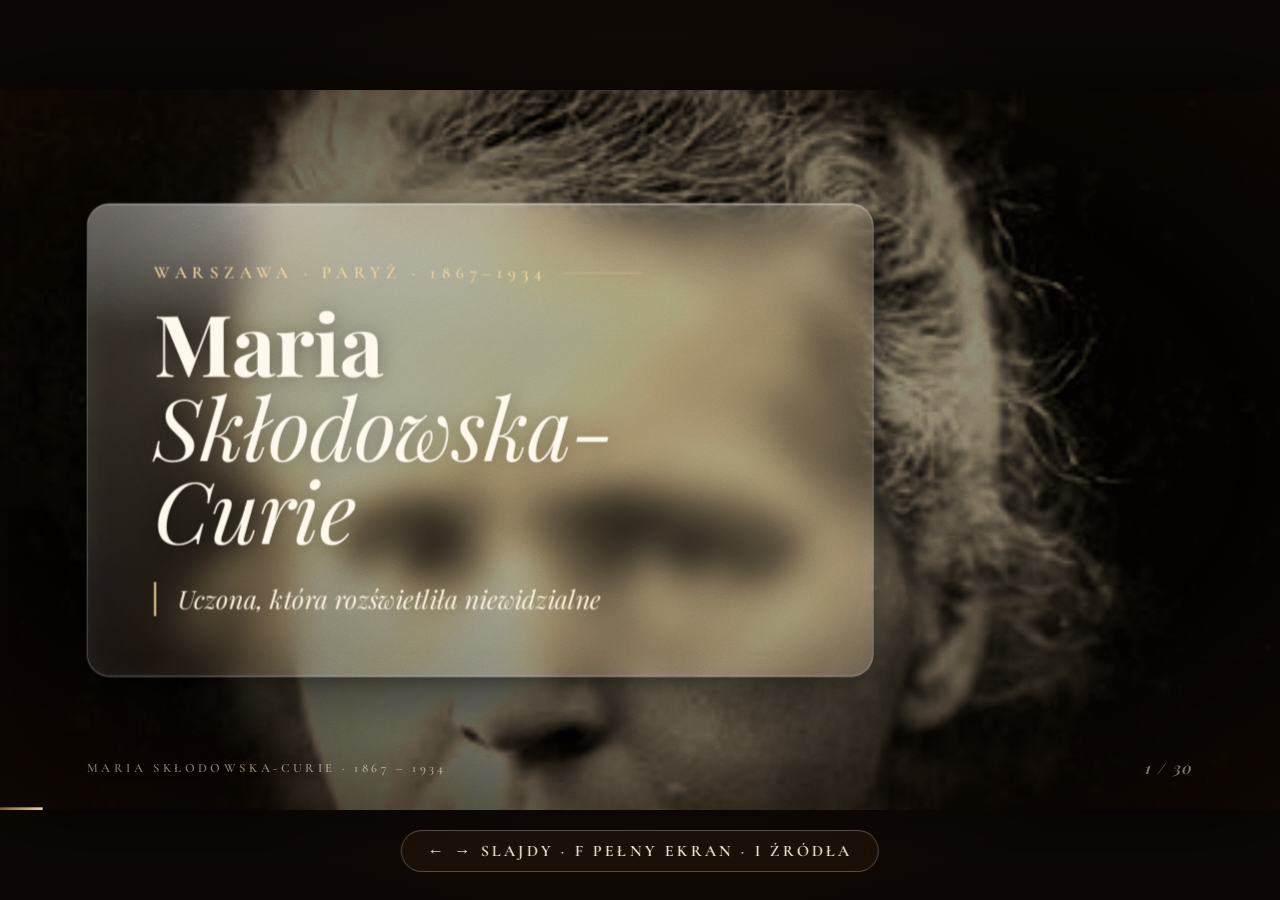
==== commit bfaf01ad: "Hide photo slots that have no file; frame faces higher in crops Co-Authored-By: Claude Opus 5.5 <nor" ====
--- a/prezentacja-curie/index.html
+++ b/prezentacja-curie/index.html
@@ -92,7 +92,7 @@
 .photo .corner.br{right:-14px;bottom:-14px;transform:rotate(180deg)}
 .photo .tape{position:absolute;top:-44px;left:50%;width:170px;height:46px;transform:translateX(-50%) rotate(3deg);z-index:5;
   background:rgba(235,220,180,.55);box-shadow:0 2px 6px rgba(0,0,0,.15);backdrop-filter:blur(1px)}
-img.pic,video.pic{width:100%;height:100%;object-fit:cover;display:block;filter:sepia(.75) contrast(1.06) brightness(.94) saturate(.9)}
+img.pic,video.pic{width:100%;height:100%;object-fit:cover;object-position:50% 22%;display:block;filter:sepia(.75) contrast(1.06) brightness(.94) saturate(.9)}
 
 /* ---------- placeholder ---------- */
 .ph{position:absolute;inset:0;display:flex;flex-direction:column;align-items:center;justify-content:center;gap:22px;padding:40px;text-align:center;
@@ -1083,6 +1083,12 @@
     return [...new Set(out)];
   }
   const remoteInfo = (id, src) => { const r = Object.entries(REMOTE).find(([u]) => src.split('#')[0] === new URL(u, location.href).href.split('#')[0]); if (r && !MEDIA[id]) ONLINE[id] = r[1]; };
+  function drop(box, desc){
+    const cam = box.closest('.cameo');
+    if (cam) { box.outerHTML = `<div class="ini">${(desc||'?').trim()[0].toUpperCase()}</div>`; return; }
+    const holder = box.closest('.photo, .filmstrip, .glass.media-glass') || (box.closest('.gz') ? box.parentElement : box);
+    holder.remove();
+  }
   function placeholder(box, kind, desc){
     const word = kind === 'video' ? 'film' : 'zdjęcie';
     box.innerHTML = `<div class="ph"><div class="ph-ico">${kind==='video'?'▶':'❖'}</div>
@@ -1103,8 +1109,8 @@
     img.onload = () => {
       remoteInfo(id, img.src);
       box.innerHTML=''; box.appendChild(img); if(!isBg) credit(box,id); };
-    img.onerror = () => { n < list.length ? (img.src = list[n++]) : (placeholder(box,'img',desc), isBg && note(box,desc)); };
-    placeholder(box, 'img', desc); if (isBg) note(box, desc);
+    img.onerror = () => { if (n < list.length) img.src = list[n++]; else if (isBg) placeholder(box,'img',desc); else drop(box, desc); };
+    placeholder(box, 'img', desc);
     img.src = list[n++];
   }
   function note(box, desc){ const d=document.createElement('div'); d.className='bgnote'; d.textContent=`[tło: ${desc}]`; box.appendChild(d); }
@@ -1116,7 +1122,7 @@
     const v = document.createElement('video');
     Object.assign(v, {muted:true, loop:true, playsInline:true, preload:'metadata'});
     v.className = 'pic';
-    const fail = () => poster ? loadImg(box, poster, desc, false) : placeholder(box,'video',desc);
+    const fail = () => poster ? loadImg(box, poster, desc, false) : drop(box, desc);
     v.addEventListener('error', () => { n < list.length ? (v.src = list[n++]) : fail(); }, true);
     v.addEventListener('loadedmetadata', () => {
       box.innerHTML = '';
